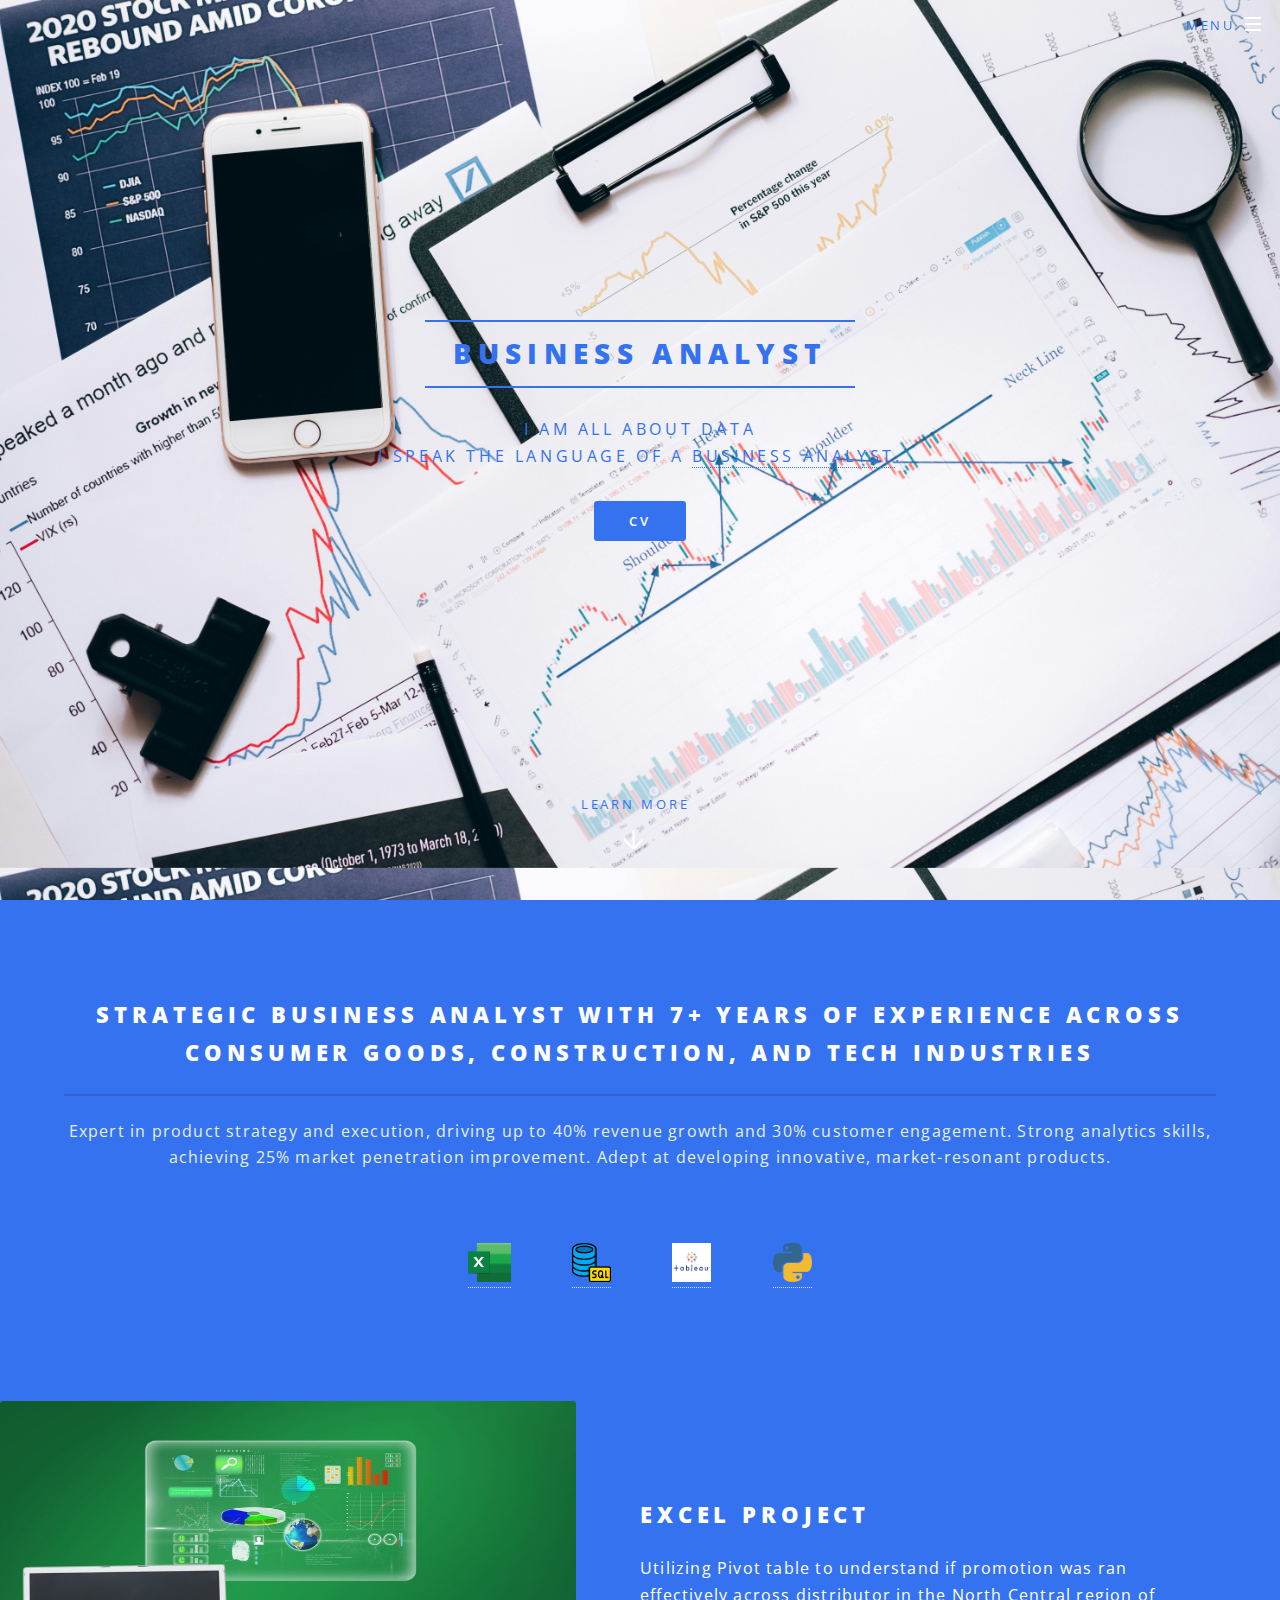
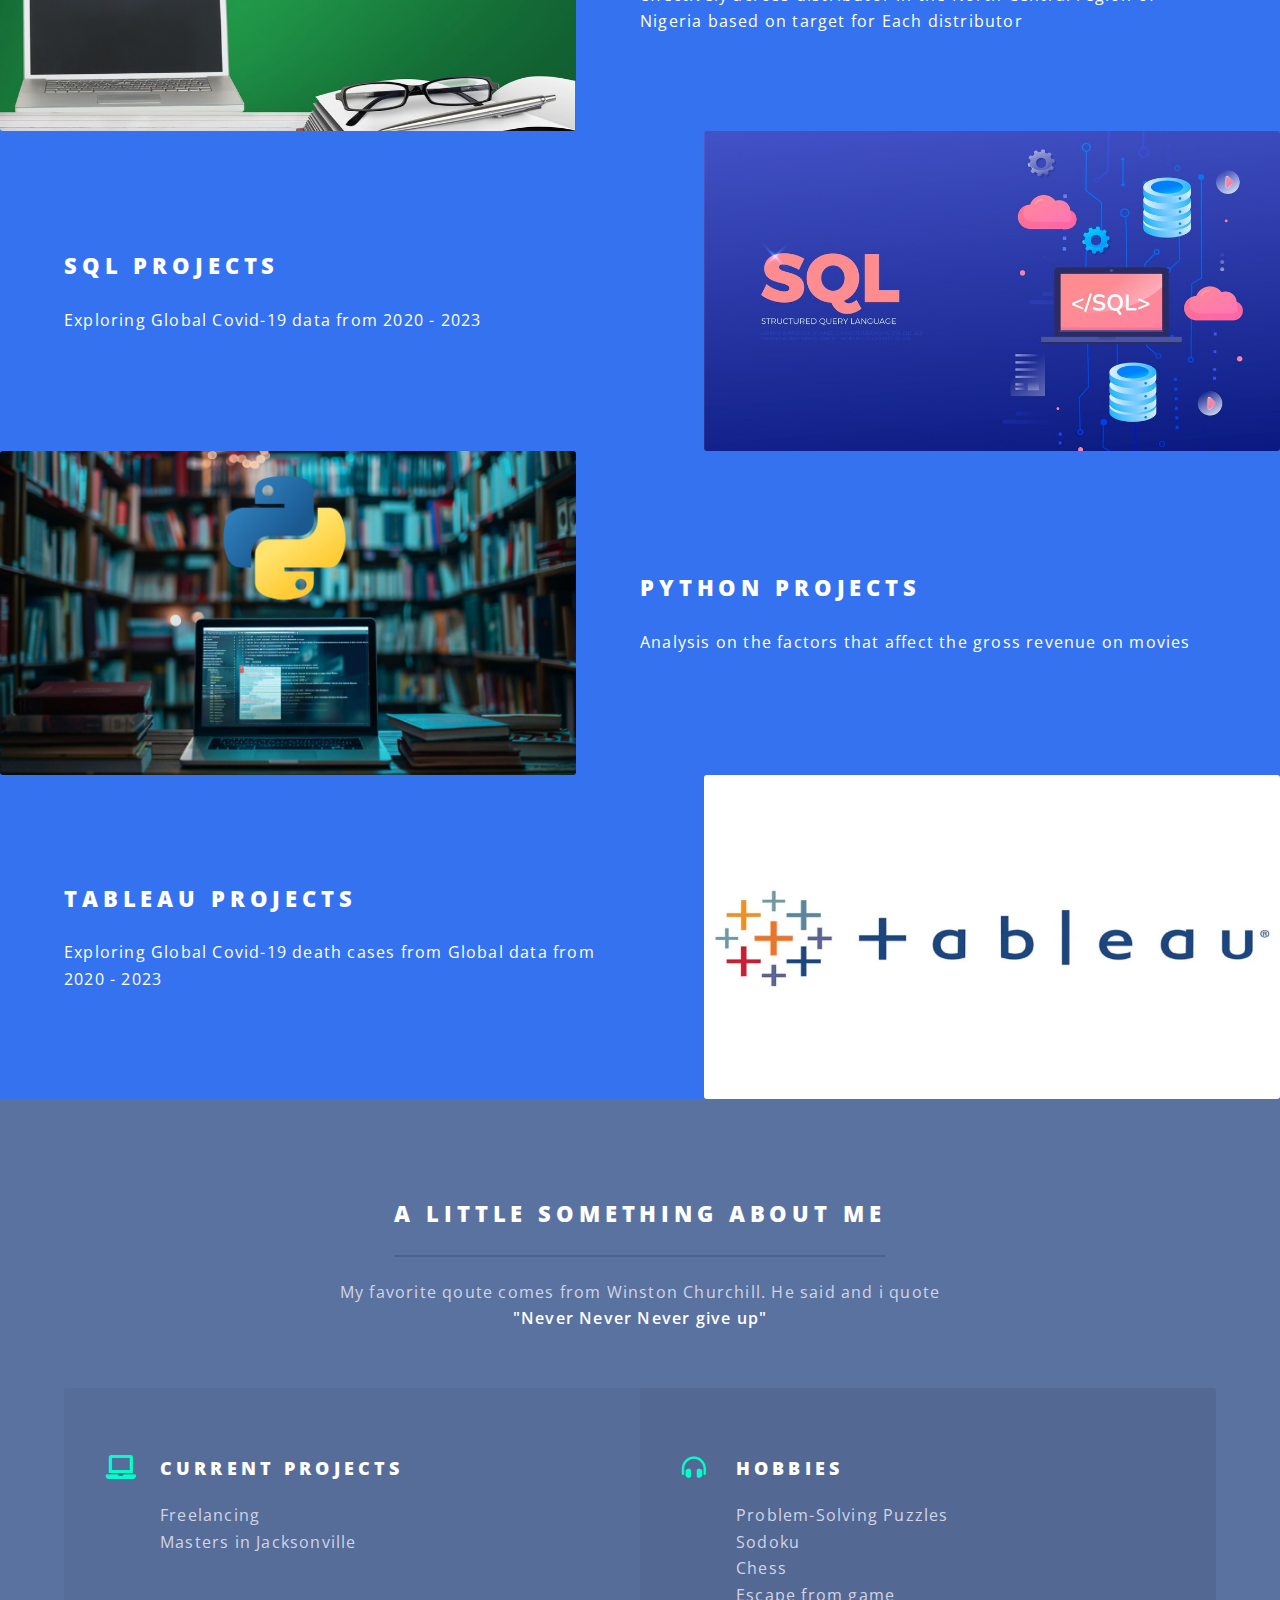
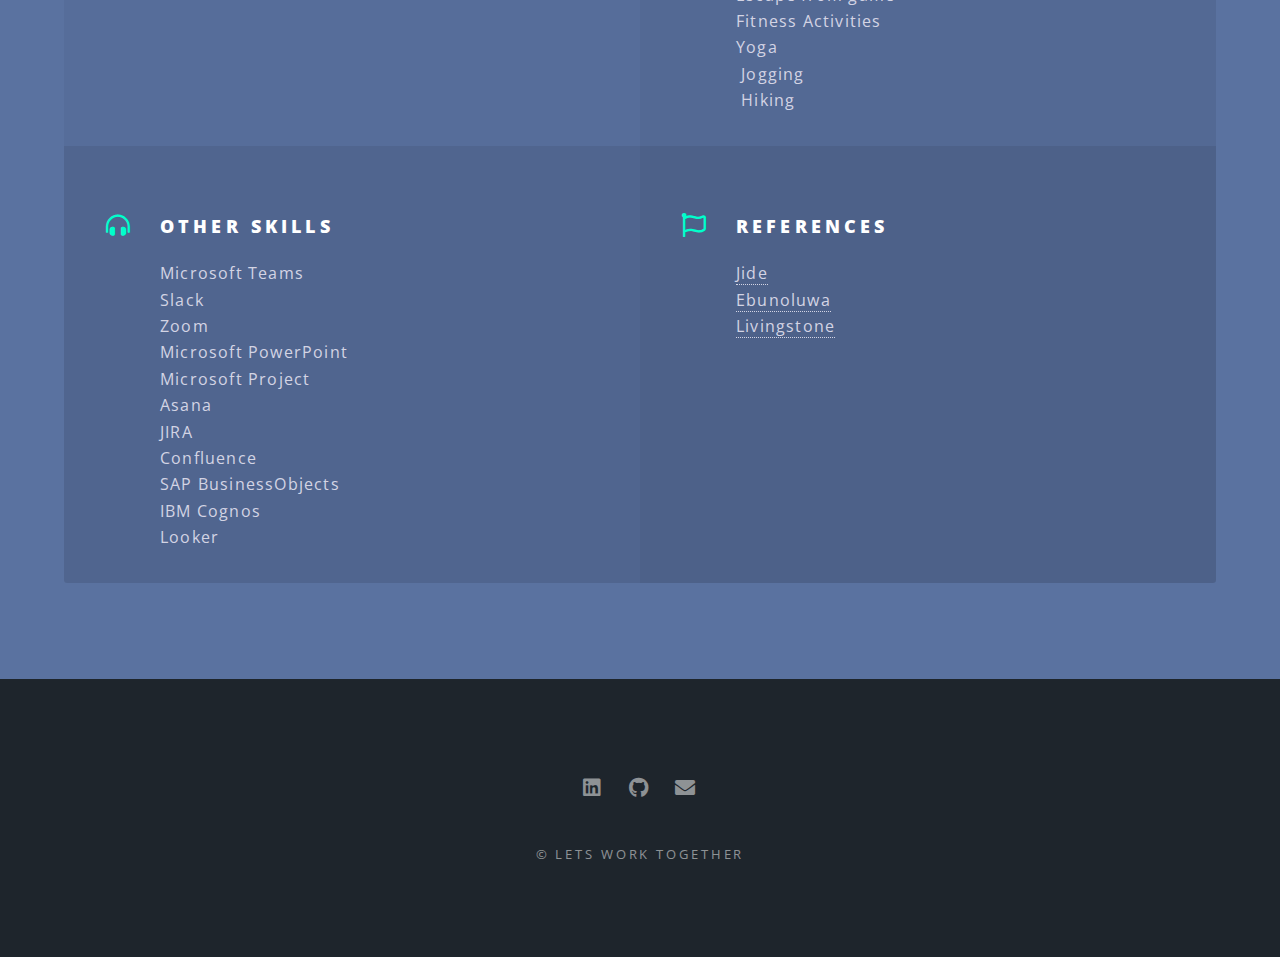
==== index.html @ 653b5d08 "Add files via upload" ====
<!DOCTYPE HTML>

<html>
	<head>
		<title>Bukola Ayodele</title>
		<meta charset="utf-8" />
		<meta name="viewport" content="width=device-width, initial-scale=1, user-scalable=no" />
		<link rel="stylesheet" href="assets/css/main.css" />
		<noscript><link rel="stylesheet" href="assets/css/noscript.css" /></noscript>
	</head>
	<body class="landing is-preload">

		<!-- Page Wrapper -->
			<div id="page-wrapper">
				
				<!-- Header -->
					<header id="header" class="alt">
						<h1><a href="index.html">  bukola.ayodele91@gmail.com  </a></h1>
						<nav id="nav">
							<ul>
								<li class="special">
									<a href="#menu" class="menuToggle"><span>Menu</span></a>
									<div id="menu">
										<ul>
											<li><a href="index.html">Home</a></li>
											<!-- <li><a href="generic.html">Portfolio</a></li> -->
											<!-- <li><a href="elements.html">Certifications</a></li> -->
											
										</ul>
									</div>
								</li>
							</ul>
						</nav>
					</header>

				<!-- Banner -->
					<section id="banner" style="background-image: url(images/pexels-leeloothefirst-5561923.jpg); 
				background-size: 1300px;" > 
						<div class="inner">
							<h2>BUSINESS ANALYST</h2>
							<p>I AM ALL ABOUT DATA <br>
							I SPEAK THE LANGUAGE OF A 
							<a href="https://www.linkedin.com/in/bukolaayodelepm/" alt = "my linkedln profile" >BUSINESS ANALYST</a>.</p>
							<ul class="actions special">
								<li><a href="https://github.com/Dami457/Dami457" class="button primary">CV</a></li>
							</ul>
						</div>
						<a href="#one" class="more scrolly">Learn More</a>
					</section>

				<!-- One -->
					<section id="one" class="wrapper style1 special">
						<div class="inner">
							<header class="major">
								<h2>STRATEGIC BUSINESS ANALYST WITH 7+ YEARS OF EXPERIENCE ACROSS CONSUMER GOODS, CONSTRUCTION, AND TECH INDUSTRIES<br>
								</h2>
								<p>Expert in product strategy and execution, driving up to 40% revenue growth and 30% customer engagement.
									 Strong analytics skills, achieving 25% market penetration improvement. Adept at developing innovative, 
									 market-resonant products.
								</p>
							</header>
							<ul class="icons major">
								<li><span class="label"> <a href="https://github.com/Dami457/myexcelportfolio"> <img src="images/excel.png" height="39"> </a> </span></li>
								<li><span class="label"> <a href="https://github.com/Dami457/mysqlportfolio"> <img src="images/SQL.png" height="39"> </a> </span></li>
								<li><span class="label"> <a> <img src="images/Tableau.png" height="39"> </a> </span></li>
								<li><span class="label"> <a href="https://github.com/Dami457/mypythonportfolio"> <img src="images/python.png" height="39"> </a> </span></li>
							</ul>
						</div>
					</section>

				<!-- Two -->
					<section id="two" class="wrapper alt style2">
						<section class="spotlight">
							<div class="image"> <a href="https://github.com/Dami457/myexcelportfolio" > <img src="images/Excel theme 1.jpg"
								 alt="excel_pic" height="330px"/> </a> </div><div class="content">
								<h2>EXCEL PROJECT<br />
								</h2>  
								<p>Utilizing Pivot table to understand if promotion was ran effectively 
									across distributor in the North Central region of Nigeria based on
									 target for Each distributor</p> 
							</div>
						</section>
						<section class="spotlight">
							<div class="image"> <a href="https://github.com/Dami457/mysqlportfolio"> 
								<img src="images/sql theme.jpg" alt="SQL_image" /></div> </a><div class="content">
								<h2>SQL PROJECTS
								</h2>
								<p>Exploring Global Covid-19 data from 2020 - 2023 </p>
							</div>
						</section>
						<section class="spotlight">
							<div class="image"> <a href="https://github.com/Dami457/mypythonportfolio">
								 <img src="images/python theme.jpg" alt="" /></div> </a><div class="content">
								<h2>PYTHON PROJECTS</h2>
								<p> Analysis on the factors that affect the gross revenue on movies </p>
								
							</div>
						</section>
						<section class="spotlight">
							<div class="image"><img src="images/Tableau Theme.webp" alt="" /></div><div class="content">
								<h2>TABLEAU PROJECTS</h2>
								<p>Exploring Global Covid-19 death cases from Global data from 2020 - 2023</p>
							</div>
						</section>
					</section>

				<!-- Three -->
					<section id="three" class="wrapper style3 special">
						<div class="inner">
							<header class="major">
								<h2>A LITTLE SOMETHING ABOUT ME</h2>
								<p>My favorite qoute comes from Winston Churchill. He said and i quote<br />
								<b>"Never Never Never give up"</b></p>
							</header>
							<ul class="features">
								
								<li class="icon solid fa-laptop">
									<h3>Current Projects</h3>
									Freelancing<br> Masters in Jacksonville
								
								</li>
								
								<li class="icon solid fa-headphones-alt">
									<h3>HOBBIES</h3>
									Problem-Solving Puzzles<br>Sodoku <br> Chess <br>Escape from game <br>Fitness Activities<br> Yoga <br> Jogging<br> Hiking
								</li>

								<li class="icon solid fa-headphones-alt">
									<h3>OTHER SKILLS</h3>
									Microsoft Teams<br> Slack<br> Zoom<br> Microsoft PowerPoint<br>Microsoft Project<br>
									Asana<br> JIRA<br> Confluence <br>SAP BusinessObjects<br> IBM Cognos<br> Looker

								</li>
								
								<li class="icon fa-flag">
									<h3>REFERENCES</h3>
									<a href="https://www.linkedin.com/in/bukola-jide-ekunseitan-a1ba04a8/">Jide </a><br>
									<a href="https://www.linkedin.com/in/ebunoluwa-ayodele-7439b01b0/"> Ebunoluwa</a><br>
									<a href="https://www.linkedin.com/in/darlington-livingstone/"> Livingstone</a> 
								</li>
							</ul>
						</div>
					</section>

				<!-- CTA -->
					
				<!-- Footer -->
					<footer id="footer">
						<ul class="icons">
							<li><a href="https://www.linkedin.com/in/bukolaayodelepm/" class="icon brands fa-linkedin"><span class="label">linkedln</span></a></li>
							<li><a href="https://github.com/dashboard" class="icon brands fa-github"><span class="label">github</span></a></li>
							<li><a href="mailto:bukola.ayodele91@gmail.com" class="icon solid fa-envelope"><span class="label">Email</span></a></li>
						</ul>
						<ul class="copyright">
							<li>&copy; Lets Work Together</li>
						</ul>
					</footer>

			</div>

		<!-- Scripts -->
			<script src="assets/js/jquery.min.js"></script>
			<script src="assets/js/jquery.scrollex.min.js"></script>
			<script src="assets/js/jquery.scrolly.min.js"></script>
			<script src="assets/js/browser.min.js"></script>
			<script src="assets/js/breakpoints.min.js"></script>
			<script src="assets/js/util.js"></script>
			<script src="assets/js/main.js"></script>

	</body>
</html>
---- assets/css/main.css ----
@import url(fontawesome-all.min.css);
@import url("https://fonts.googleapis.com/css?family=Open+Sans:400,400italic,600,600italic,800,800italic");

/*
	Spectral by HTML5 UP
	html5up.net | @ajlkn
	Free for personal and commercial use under the CCA 3.0 license (html5up.net/license)
*/

html, body, div, span, applet, object,
iframe, h1, h2, h3, h4, h5, h6, p, blockquote,
pre, a, abbr, acronym, address, big, cite,
code, del, dfn, em, img, ins, kbd, q, s, samp,
small, strike, strong, sub, sup, tt, var, b,
u, i, center, dl, dt, dd, ol, ul, li, fieldset,
form, label, legend, table, caption, tbody,
tfoot, thead, tr, th, td, article, aside,
canvas, details, embed, figure, figcaption,
footer, header, hgroup, menu, nav, output, ruby,
section, summary, time, mark, audio, video {
	margin: 0;
	padding: 0;
	border: 0;
	font-size: 100%;
	font: inherit;
	vertical-align: baseline;}

article, aside, details, figcaption, figure,
footer, header, hgroup, menu, nav, section {
	display: block;}

body {
	line-height: 1;
}

ol, ul {
	list-style: none;
}

blockquote, q {
	quotes: none;
}

	blockquote:before, blockquote:after, q:before, q:after {
		content: '';
		content: none;
	}

table {
	border-collapse: collapse;
	border-spacing: 0;
}

body {
	-webkit-text-size-adjust: none;
}

mark {
	background-color: transparent;
	color: inherit;
}

input::-moz-focus-inner {
	border: 0;
	padding: 0;
}

input, select, textarea {
	-moz-appearance: none;
	-webkit-appearance: none;
	-ms-appearance: none;
	appearance: none;
}

/* Basic */

	@-ms-viewport {
		width: device-width;
	}

	html {
		box-sizing: border-box;
	}

	*, *:before, *:after {
		box-sizing: inherit;
	}

	body {
		background: #2e3842;
	}

		body.is-preload *, body.is-preload *:before, body.is-preload *:after {
			-moz-animation: none !important;
			-webkit-animation: none !important;
			-ms-animation: none !important;
			animation: none !important;
			-moz-transition: none !important;
			-webkit-transition: none !important;
			-ms-transition: none !important;
			transition: none !important;
		}

	body, input, select, textarea {
		color: #fff;
		font-family: "Open Sans", Helvetica, sans-serif;
		font-size: 15pt;
		font-weight: 400;
		letter-spacing: 0.075em;
		line-height: 1.65em;
	}

		@media screen and (max-width: 1680px) {

			body, input, select, textarea {
				font-size: 13pt;
			}

		}

		@media screen and (max-width: 1280px) {

			body, input, select, textarea {
				font-size: 12pt;
			}

		}

		@media screen and (max-width: 736px) {

			body, input, select, textarea {
				font-size: 11pt;
				letter-spacing: 0.0375em;
			}

		}

	a {
		-moz-transition: color 0.2s ease, border-bottom-color 0.2s ease;
		-webkit-transition: color 0.2s ease, border-bottom-color 0.2s ease;
		-ms-transition: color 0.2s ease, border-bottom-color 0.2s ease;
		transition: color 0.2s ease, border-bottom-color 0.2s ease;
		border-bottom: dotted 1px;
		color: inherit;
		text-decoration: none;
	}

		a:hover {
			border-bottom-color: transparent;
		}

	strong, b {
		color: #fff;
		font-weight: 600;
	}

	em, i {
		font-style: italic;
	}

	p {
		margin: 0 0 2em 0;
	}

	h1, h2, h3, h4, h5, h6 {
		color: #fff;
		font-weight: 800;
		letter-spacing: 0.225em;
		line-height: 1em;
		margin: 0 0 1em 0;
		text-transform: uppercase;
	}

		h1 a, h2 a, h3 a, h4 a, h5 a, h6 a {
			color: inherit;
			text-decoration: none;
		}

	h2 {
		font-size: 1.35em;
		line-height: 1.75em;
	}

		@media screen and (max-width: 736px) {

			h2 {
				font-size: 1.1em;
				line-height: 1.65em;
			}

		}

	h3 {
		font-size: 1.15em;
		line-height: 1.75em;
	}

		@media screen and (max-width: 736px) {

			h3 {
				font-size: 1em;
				line-height: 1.65em;
			}

		}

	h4 {
		font-size: 1em;
		line-height: 1.5em;
	}

	h5 {
		font-size: 0.8em;
		line-height: 1.5em;
	}

	h6 {
		font-size: 0.7em;
		line-height: 1.5em;
	}

	sub {
		font-size: 0.8em;
		position: relative;
		top: 0.5em;
	}

	sup {
		font-size: 0.8em;
		position: relative;
		top: -0.5em;
	}

	hr {
		border: 0;
		border-bottom: solid 2px #fff;
		margin: 3em 0;
	}

		hr.major {
			margin: 4.5em 0;
		}

	blockquote {
		border-left: solid 4px #fff;
		font-style: italic;
		margin: 0 0 2em 0;
		padding: 0.5em 0 0.5em 2em;
	}

	code {
		background: rgba(144, 144, 144, 0.25);
		border-radius: 3px;
		font-family: "Courier New", monospace;
		font-size: 0.9em;
		letter-spacing: 0;
		margin: 0 0.25em;
		padding: 0.25em 0.65em;
	}

	pre {
		-webkit-overflow-scrolling: touch;
		font-family: "Courier New", monospace;
		font-size: 0.9em;
		margin: 0 0 2em 0;
	}

		pre code {
			display: block;
			line-height: 1.75em;
			padding: 1em 1.5em;
			overflow-x: auto;
		}

	.align-left {
		text-align: left;
	}

	.align-center {
		text-align: center;
	}

	.align-right {
		text-align: right;
	}

/* Row */

	.row {
		display: flex;
		flex-wrap: wrap;
		box-sizing: border-box;
		align-items: stretch;
	}

		.row > * {
			box-sizing: border-box;
		}

		.row.gtr-uniform > * > :last-child {
			margin-bottom: 0;
		}

		.row.aln-left {
			justify-content: flex-start;
		}

		.row.aln-center {
			justify-content: center;
		}

		.row.aln-right {
			justify-content: flex-end;
		}

		.row.aln-top {
			align-items: flex-start;
		}

		.row.aln-middle {
			align-items: center;
		}

		.row.aln-bottom {
			align-items: flex-end;
		}

		.row > .imp {
			order: -1;
		}

		.row > .col-1 {
			width: 8.33333%;
		}

		.row > .off-1 {
			margin-left: 8.33333%;
		}

		.row > .col-2 {
			width: 16.66667%;
		}

		.row > .off-2 {
			margin-left: 16.66667%;
		}

		.row > .col-3 {
			width: 25%;
		}

		.row > .off-3 {
			margin-left: 25%;
		}

		.row > .col-4 {
			width: 33.33333%;
		}

		.row > .off-4 {
			margin-left: 33.33333%;
		}

		.row > .col-5 {
			width: 41.66667%;
		}

		.row > .off-5 {
			margin-left: 41.66667%;
		}

		.row > .col-6 {
			width: 50%;
		}

		.row > .off-6 {
			margin-left: 50%;
		}

		.row > .col-7 {
			width: 58.33333%;
		}

		.row > .off-7 {
			margin-left: 58.33333%;
		}

		.row > .col-8 {
			width: 66.66667%;
		}

		.row > .off-8 {
			margin-left: 66.66667%;
		}

		.row > .col-9 {
			width: 75%;
		}

		.row > .off-9 {
			margin-left: 75%;
		}

		.row > .col-10 {
			width: 83.33333%;
		}

		.row > .off-10 {
			margin-left: 83.33333%;
		}

		.row > .col-11 {
			width: 91.66667%;
		}

		.row > .off-11 {
			margin-left: 91.66667%;
		}

		.row > .col-12 {
			width: 100%;
		}

		.row > .off-12 {
			margin-left: 100%;
		}

		.row.gtr-0 {
			margin-top: 0;
			margin-left: 0em;
		}

			.row.gtr-0 > * {
				padding: 0 0 0 0em;
			}

			.row.gtr-0.gtr-uniform {
				margin-top: 0em;
			}

				.row.gtr-0.gtr-uniform > * {
					padding-top: 0em;
				}

		.row.gtr-25 {
			margin-top: 0;
			margin-left: -0.375em;
		}

			.row.gtr-25 > * {
				padding: 0 0 0 0.375em;
			}

			.row.gtr-25.gtr-uniform {
				margin-top: -0.375em;
			}

				.row.gtr-25.gtr-uniform > * {
					padding-top: 0.375em;
				}

		.row.gtr-50 {
			margin-top: 0;
			margin-left: -0.75em;
		}

			.row.gtr-50 > * {
				padding: 0 0 0 0.75em;
			}

			.row.gtr-50.gtr-uniform {
				margin-top: -0.75em;
			}

				.row.gtr-50.gtr-uniform > * {
					padding-top: 0.75em;
				}

		.row {
			margin-top: 0;
			margin-left: -1.5em;
		}

			.row > * {
				padding: 0 0 0 1.5em;
			}

			.row.gtr-uniform {
				margin-top: -1.5em;
			}

				.row.gtr-uniform > * {
					padding-top: 1.5em;
				}

		.row.gtr-150 {
			margin-top: 0;
			margin-left: -2.25em;
		}

			.row.gtr-150 > * {
				padding: 0 0 0 2.25em;
			}

			.row.gtr-150.gtr-uniform {
				margin-top: -2.25em;
			}

				.row.gtr-150.gtr-uniform > * {
					padding-top: 2.25em;
				}

		.row.gtr-200 {
			margin-top: 0;
			margin-left: -3em;
		}

			.row.gtr-200 > * {
				padding: 0 0 0 3em;
			}

			.row.gtr-200.gtr-uniform {
				margin-top: -3em;
			}

				.row.gtr-200.gtr-uniform > * {
					padding-top: 3em;
				}

		@media screen and (max-width: 1680px) {

			.row {
				display: flex;
				flex-wrap: wrap;
				box-sizing: border-box;
				align-items: stretch;
			}

				.row > * {
					box-sizing: border-box;
				}

				.row.gtr-uniform > * > :last-child {
					margin-bottom: 0;
				}

				.row.aln-left {
					justify-content: flex-start;
				}

				.row.aln-center {
					justify-content: center;
				}

				.row.aln-right {
					justify-content: flex-end;
				}

				.row.aln-top {
					align-items: flex-start;
				}

				.row.aln-middle {
					align-items: center;
				}

				.row.aln-bottom {
					align-items: flex-end;
				}

				.row > .imp-xlarge {
					order: -1;
				}

				.row > .col-1-xlarge {
					width: 8.33333%;
				}

				.row > .off-1-xlarge {
					margin-left: 8.33333%;
				}

				.row > .col-2-xlarge {
					width: 16.66667%;
				}

				.row > .off-2-xlarge {
					margin-left: 16.66667%;
				}

				.row > .col-3-xlarge {
					width: 25%;
				}

				.row > .off-3-xlarge {
					margin-left: 25%;
				}

				.row > .col-4-xlarge {
					width: 33.33333%;
				}

				.row > .off-4-xlarge {
					margin-left: 33.33333%;
				}

				.row > .col-5-xlarge {
					width: 41.66667%;
				}

				.row > .off-5-xlarge {
					margin-left: 41.66667%;
				}

				.row > .col-6-xlarge {
					width: 50%;
				}

				.row > .off-6-xlarge {
					margin-left: 50%;
				}

				.row > .col-7-xlarge {
					width: 58.33333%;
				}

				.row > .off-7-xlarge {
					margin-left: 58.33333%;
				}

				.row > .col-8-xlarge {
					width: 66.66667%;
				}

				.row > .off-8-xlarge {
					margin-left: 66.66667%;
				}

				.row > .col-9-xlarge {
					width: 75%;
				}

				.row > .off-9-xlarge {
					margin-left: 75%;
				}

				.row > .col-10-xlarge {
					width: 83.33333%;
				}

				.row > .off-10-xlarge {
					margin-left: 83.33333%;
				}

				.row > .col-11-xlarge {
					width: 91.66667%;
				}

				.row > .off-11-xlarge {
					margin-left: 91.66667%;
				}

				.row > .col-12-xlarge {
					width: 100%;
				}

				.row > .off-12-xlarge {
					margin-left: 100%;
				}

				.row.gtr-0 {
					margin-top: 0;
					margin-left: 0em;
				}

					.row.gtr-0 > * {
						padding: 0 0 0 0em;
					}

					.row.gtr-0.gtr-uniform {
						margin-top: 0em;
					}

						.row.gtr-0.gtr-uniform > * {
							padding-top: 0em;
						}

				.row.gtr-25 {
					margin-top: 0;
					margin-left: -0.375em;
				}

					.row.gtr-25 > * {
						padding: 0 0 0 0.375em;
					}

					.row.gtr-25.gtr-uniform {
						margin-top: -0.375em;
					}

						.row.gtr-25.gtr-uniform > * {
							padding-top: 0.375em;
						}

				.row.gtr-50 {
					margin-top: 0;
					margin-left: -0.75em;
				}

					.row.gtr-50 > * {
						padding: 0 0 0 0.75em;
					}

					.row.gtr-50.gtr-uniform {
						margin-top: -0.75em;
					}

						.row.gtr-50.gtr-uniform > * {
							padding-top: 0.75em;
						}

				.row {
					margin-top: 0;
					margin-left: -1.5em;
				}

					.row > * {
						padding: 0 0 0 1.5em;
					}

					.row.gtr-uniform {
						margin-top: -1.5em;
					}

						.row.gtr-uniform > * {
							padding-top: 1.5em;
						}

				.row.gtr-150 {
					margin-top: 0;
					margin-left: -2.25em;
				}

					.row.gtr-150 > * {
						padding: 0 0 0 2.25em;
					}

					.row.gtr-150.gtr-uniform {
						margin-top: -2.25em;
					}

						.row.gtr-150.gtr-uniform > * {
							padding-top: 2.25em;
						}

				.row.gtr-200 {
					margin-top: 0;
					margin-left: -3em;
				}

					.row.gtr-200 > * {
						padding: 0 0 0 3em;
					}

					.row.gtr-200.gtr-uniform {
						margin-top: -3em;
					}

						.row.gtr-200.gtr-uniform > * {
							padding-top: 3em;
						}

		}

		@media screen and (max-width: 1280px) {

			.row {
				display: flex;
				flex-wrap: wrap;
				box-sizing: border-box;
				align-items: stretch;
			}

				.row > * {
					box-sizing: border-box;
				}

				.row.gtr-uniform > * > :last-child {
					margin-bottom: 0;
				}

				.row.aln-left {
					justify-content: flex-start;
				}

				.row.aln-center {
					justify-content: center;
				}

				.row.aln-right {
					justify-content: flex-end;
				}

				.row.aln-top {
					align-items: flex-start;
				}

				.row.aln-middle {
					align-items: center;
				}

				.row.aln-bottom {
					align-items: flex-end;
				}

				.row > .imp-large {
					order: -1;
				}

				.row > .col-1-large {
					width: 8.33333%;
				}

				.row > .off-1-large {
					margin-left: 8.33333%;
				}

				.row > .col-2-large {
					width: 16.66667%;
				}

				.row > .off-2-large {
					margin-left: 16.66667%;
				}

				.row > .col-3-large {
					width: 25%;
				}

				.row > .off-3-large {
					margin-left: 25%;
				}

				.row > .col-4-large {
					width: 33.33333%;
				}

				.row > .off-4-large {
					margin-left: 33.33333%;
				}

				.row > .col-5-large {
					width: 41.66667%;
				}

				.row > .off-5-large {
					margin-left: 41.66667%;
				}

				.row > .col-6-large {
					width: 50%;
				}

				.row > .off-6-large {
					margin-left: 50%;
				}

				.row > .col-7-large {
					width: 58.33333%;
				}

				.row > .off-7-large {
					margin-left: 58.33333%;
				}

				.row > .col-8-large {
					width: 66.66667%;
				}

				.row > .off-8-large {
					margin-left: 66.66667%;
				}

				.row > .col-9-large {
					width: 75%;
				}

				.row > .off-9-large {
					margin-left: 75%;
				}

				.row > .col-10-large {
					width: 83.33333%;
				}

				.row > .off-10-large {
					margin-left: 83.33333%;
				}

				.row > .col-11-large {
					width: 91.66667%;
				}

				.row > .off-11-large {
					margin-left: 91.66667%;
				}

				.row > .col-12-large {
					width: 100%;
				}

				.row > .off-12-large {
					margin-left: 100%;
				}

				.row.gtr-0 {
					margin-top: 0;
					margin-left: 0em;
				}

					.row.gtr-0 > * {
						padding: 0 0 0 0em;
					}

					.row.gtr-0.gtr-uniform {
						margin-top: 0em;
					}

						.row.gtr-0.gtr-uniform > * {
							padding-top: 0em;
						}

				.row.gtr-25 {
					margin-top: 0;
					margin-left: -0.375em;
				}

					.row.gtr-25 > * {
						padding: 0 0 0 0.375em;
					}

					.row.gtr-25.gtr-uniform {
						margin-top: -0.375em;
					}

						.row.gtr-25.gtr-uniform > * {
							padding-top: 0.375em;
						}

				.row.gtr-50 {
					margin-top: 0;
					margin-left: -0.75em;
				}

					.row.gtr-50 > * {
						padding: 0 0 0 0.75em;
					}

					.row.gtr-50.gtr-uniform {
						margin-top: -0.75em;
					}

						.row.gtr-50.gtr-uniform > * {
							padding-top: 0.75em;
						}

				.row {
					margin-top: 0;
					margin-left: -1.5em;
				}

					.row > * {
						padding: 0 0 0 1.5em;
					}

					.row.gtr-uniform {
						margin-top: -1.5em;
					}

						.row.gtr-uniform > * {
							padding-top: 1.5em;
						}

				.row.gtr-150 {
					margin-top: 0;
					margin-left: -2.25em;
				}

					.row.gtr-150 > * {
						padding: 0 0 0 2.25em;
					}

					.row.gtr-150.gtr-uniform {
						margin-top: -2.25em;
					}

						.row.gtr-150.gtr-uniform > * {
							padding-top: 2.25em;
						}

				.row.gtr-200 {
					margin-top: 0;
					margin-left: -3em;
				}

					.row.gtr-200 > * {
						padding: 0 0 0 3em;
					}

					.row.gtr-200.gtr-uniform {
						margin-top: -3em;
					}

						.row.gtr-200.gtr-uniform > * {
							padding-top: 3em;
						}

		}

		@media screen and (max-width: 980px) {

			.row {
				display: flex;
				flex-wrap: wrap;
				box-sizing: border-box;
				align-items: stretch;
			}

				.row > * {
					box-sizing: border-box;
				}

				.row.gtr-uniform > * > :last-child {
					margin-bottom: 0;
				}

				.row.aln-left {
					justify-content: flex-start;
				}

				.row.aln-center {
					justify-content: center;
				}

				.row.aln-right {
					justify-content: flex-end;
				}

				.row.aln-top {
					align-items: flex-start;
				}

				.row.aln-middle {
					align-items: center;
				}

				.row.aln-bottom {
					align-items: flex-end;
				}

				.row > .imp-medium {
					order: -1;
				}

				.row > .col-1-medium {
					width: 8.33333%;
				}

				.row > .off-1-medium {
					margin-left: 8.33333%;
				}

				.row > .col-2-medium {
					width: 16.66667%;
				}

				.row > .off-2-medium {
					margin-left: 16.66667%;
				}

				.row > .col-3-medium {
					width: 25%;
				}

				.row > .off-3-medium {
					margin-left: 25%;
				}

				.row > .col-4-medium {
					width: 33.33333%;
				}

				.row > .off-4-medium {
					margin-left: 33.33333%;
				}

				.row > .col-5-medium {
					width: 41.66667%;
				}

				.row > .off-5-medium {
					margin-left: 41.66667%;
				}

				.row > .col-6-medium {
					width: 50%;
				}

				.row > .off-6-medium {
					margin-left: 50%;
				}

				.row > .col-7-medium {
					width: 58.33333%;
				}

				.row > .off-7-medium {
					margin-left: 58.33333%;
				}

				.row > .col-8-medium {
					width: 66.66667%;
				}

				.row > .off-8-medium {
					margin-left: 66.66667%;
				}

				.row > .col-9-medium {
					width: 75%;
				}

				.row > .off-9-medium {
					margin-left: 75%;
				}

				.row > .col-10-medium {
					width: 83.33333%;
				}

				.row > .off-10-medium {
					margin-left: 83.33333%;
				}

				.row > .col-11-medium {
					width: 91.66667%;
				}

				.row > .off-11-medium {
					margin-left: 91.66667%;
				}

				.row > .col-12-medium {
					width: 100%;
				}

				.row > .off-12-medium {
					margin-left: 100%;
				}

				.row.gtr-0 {
					margin-top: 0;
					margin-left: 0em;
				}

					.row.gtr-0 > * {
						padding: 0 0 0 0em;
					}

					.row.gtr-0.gtr-uniform {
						margin-top: 0em;
					}

						.row.gtr-0.gtr-uniform > * {
							padding-top: 0em;
						}

				.row.gtr-25 {
					margin-top: 0;
					margin-left: -0.375em;
				}

					.row.gtr-25 > * {
						padding: 0 0 0 0.375em;
					}

					.row.gtr-25.gtr-uniform {
						margin-top: -0.375em;
					}

						.row.gtr-25.gtr-uniform > * {
							padding-top: 0.375em;
						}

				.row.gtr-50 {
					margin-top: 0;
					margin-left: -0.75em;
				}

					.row.gtr-50 > * {
						padding: 0 0 0 0.75em;
					}

					.row.gtr-50.gtr-uniform {
						margin-top: -0.75em;
					}

						.row.gtr-50.gtr-uniform > * {
							padding-top: 0.75em;
						}

				.row {
					margin-top: 0;
					margin-left: -1.5em;
				}

					.row > * {
						padding: 0 0 0 1.5em;
					}

					.row.gtr-uniform {
						margin-top: -1.5em;
					}

						.row.gtr-uniform > * {
							padding-top: 1.5em;
						}

				.row.gtr-150 {
					margin-top: 0;
					margin-left: -2.25em;
				}

					.row.gtr-150 > * {
						padding: 0 0 0 2.25em;
					}

					.row.gtr-150.gtr-uniform {
						margin-top: -2.25em;
					}

						.row.gtr-150.gtr-uniform > * {
							padding-top: 2.25em;
						}

				.row.gtr-200 {
					margin-top: 0;
					margin-left: -3em;
				}

					.row.gtr-200 > * {
						padding: 0 0 0 3em;
					}

					.row.gtr-200.gtr-uniform {
						margin-top: -3em;
					}

						.row.gtr-200.gtr-uniform > * {
							padding-top: 3em;
						}

		}

		@media screen and (max-width: 736px) {

			.row {
				display: flex;
				flex-wrap: wrap;
				box-sizing: border-box;
				align-items: stretch;
			}

				.row > * {
					box-sizing: border-box;
				}

				.row.gtr-uniform > * > :last-child {
					margin-bottom: 0;
				}

				.row.aln-left {
					justify-content: flex-start;
				}

				.row.aln-center {
					justify-content: center;
				}

				.row.aln-right {
					justify-content: flex-end;
				}

				.row.aln-top {
					align-items: flex-start;
				}

				.row.aln-middle {
					align-items: center;
				}

				.row.aln-bottom {
					align-items: flex-end;
				}

				.row > .imp-small {
					order: -1;
				}

				.row > .col-1-small {
					width: 8.33333%;
				}

				.row > .off-1-small {
					margin-left: 8.33333%;
				}

				.row > .col-2-small {
					width: 16.66667%;
				}

				.row > .off-2-small {
					margin-left: 16.66667%;
				}

				.row > .col-3-small {
					width: 25%;
				}

				.row > .off-3-small {
					margin-left: 25%;
				}

				.row > .col-4-small {
					width: 33.33333%;
				}

				.row > .off-4-small {
					margin-left: 33.33333%;
				}

				.row > .col-5-small {
					width: 41.66667%;
				}

				.row > .off-5-small {
					margin-left: 41.66667%;
				}

				.row > .col-6-small {
					width: 50%;
				}

				.row > .off-6-small {
					margin-left: 50%;
				}

				.row > .col-7-small {
					width: 58.33333%;
				}

				.row > .off-7-small {
					margin-left: 58.33333%;
				}

				.row > .col-8-small {
					width: 66.66667%;
				}

				.row > .off-8-small {
					margin-left: 66.66667%;
				}

				.row > .col-9-small {
					width: 75%;
				}

				.row > .off-9-small {
					margin-left: 75%;
				}

				.row > .col-10-small {
					width: 83.33333%;
				}

				.row > .off-10-small {
					margin-left: 83.33333%;
				}

				.row > .col-11-small {
					width: 91.66667%;
				}

				.row > .off-11-small {
					margin-left: 91.66667%;
				}

				.row > .col-12-small {
					width: 100%;
				}

				.row > .off-12-small {
					margin-left: 100%;
				}

				.row.gtr-0 {
					margin-top: 0;
					margin-left: 0em;
				}

					.row.gtr-0 > * {
						padding: 0 0 0 0em;
					}

					.row.gtr-0.gtr-uniform {
						margin-top: 0em;
					}

						.row.gtr-0.gtr-uniform > * {
							padding-top: 0em;
						}

				.row.gtr-25 {
					margin-top: 0;
					margin-left: -0.375em;
				}

					.row.gtr-25 > * {
						padding: 0 0 0 0.375em;
					}

					.row.gtr-25.gtr-uniform {
						margin-top: -0.375em;
					}

						.row.gtr-25.gtr-uniform > * {
							padding-top: 0.375em;
						}

				.row.gtr-50 {
					margin-top: 0;
					margin-left: -0.75em;
				}

					.row.gtr-50 > * {
						padding: 0 0 0 0.75em;
					}

					.row.gtr-50.gtr-uniform {
						margin-top: -0.75em;
					}

						.row.gtr-50.gtr-uniform > * {
							padding-top: 0.75em;
						}

				.row {
					margin-top: 0;
					margin-left: -1.5em;
				}

					.row > * {
						padding: 0 0 0 1.5em;
					}

					.row.gtr-uniform {
						margin-top: -1.5em;
					}

						.row.gtr-uniform > * {
							padding-top: 1.5em;
						}

				.row.gtr-150 {
					margin-top: 0;
					margin-left: -2.25em;
				}

					.row.gtr-150 > * {
						padding: 0 0 0 2.25em;
					}

					.row.gtr-150.gtr-uniform {
						margin-top: -2.25em;
					}

						.row.gtr-150.gtr-uniform > * {
							padding-top: 2.25em;
						}

				.row.gtr-200 {
					margin-top: 0;
					margin-left: -3em;
				}

					.row.gtr-200 > * {
						padding: 0 0 0 3em;
					}

					.row.gtr-200.gtr-uniform {
						margin-top: -3em;
					}

						.row.gtr-200.gtr-uniform > * {
							padding-top: 3em;
						}

		}

		@media screen and (max-width: 480px) {

			.row {
				display: flex;
				flex-wrap: wrap;
				box-sizing: border-box;
				align-items: stretch;
			}

				.row > * {
					box-sizing: border-box;
				}

				.row.gtr-uniform > * > :last-child {
					margin-bottom: 0;
				}

				.row.aln-left {
					justify-content: flex-start;
				}

				.row.aln-center {
					justify-content: center;
				}

				.row.aln-right {
					justify-content: flex-end;
				}

				.row.aln-top {
					align-items: flex-start;
				}

				.row.aln-middle {
					align-items: center;
				}

				.row.aln-bottom {
					align-items: flex-end;
				}

				.row > .imp-xsmall {
					order: -1;
				}

				.row > .col-1-xsmall {
					width: 8.33333%;
				}

				.row > .off-1-xsmall {
					margin-left: 8.33333%;
				}

				.row > .col-2-xsmall {
					width: 16.66667%;
				}

				.row > .off-2-xsmall {
					margin-left: 16.66667%;
				}

				.row > .col-3-xsmall {
					width: 25%;
				}

				.row > .off-3-xsmall {
					margin-left: 25%;
				}

				.row > .col-4-xsmall {
					width: 33.33333%;
				}

				.row > .off-4-xsmall {
					margin-left: 33.33333%;
				}

				.row > .col-5-xsmall {
					width: 41.66667%;
				}

				.row > .off-5-xsmall {
					margin-left: 41.66667%;
				}

				.row > .col-6-xsmall {
					width: 50%;
				}

				.row > .off-6-xsmall {
					margin-left: 50%;
				}

				.row > .col-7-xsmall {
					width: 58.33333%;
				}

				.row > .off-7-xsmall {
					margin-left: 58.33333%;
				}

				.row > .col-8-xsmall {
					width: 66.66667%;
				}

				.row > .off-8-xsmall {
					margin-left: 66.66667%;
				}

				.row > .col-9-xsmall {
					width: 75%;
				}

				.row > .off-9-xsmall {
					margin-left: 75%;
				}

				.row > .col-10-xsmall {
					width: 83.33333%;
				}

				.row > .off-10-xsmall {
					margin-left: 83.33333%;
				}

				.row > .col-11-xsmall {
					width: 91.66667%;
				}

				.row > .off-11-xsmall {
					margin-left: 91.66667%;
				}

				.row > .col-12-xsmall {
					width: 100%;
				}

				.row > .off-12-xsmall {
					margin-left: 100%;
				}

				.row.gtr-0 {
					margin-top: 0;
					margin-left: 0em;
				}

					.row.gtr-0 > * {
						padding: 0 0 0 0em;
					}

					.row.gtr-0.gtr-uniform {
						margin-top: 0em;
					}

						.row.gtr-0.gtr-uniform > * {
							padding-top: 0em;
						}

				.row.gtr-25 {
					margin-top: 0;
					margin-left: -0.375em;
				}

					.row.gtr-25 > * {
						padding: 0 0 0 0.375em;
					}

					.row.gtr-25.gtr-uniform {
						margin-top: -0.375em;
					}

						.row.gtr-25.gtr-uniform > * {
							padding-top: 0.375em;
						}

				.row.gtr-50 {
					margin-top: 0;
					margin-left: -0.75em;
				}

					.row.gtr-50 > * {
						padding: 0 0 0 0.75em;
					}

					.row.gtr-50.gtr-uniform {
						margin-top: -0.75em;
					}

						.row.gtr-50.gtr-uniform > * {
							padding-top: 0.75em;
						}

				.row {
					margin-top: 0;
					margin-left: -1.5em;
				}

					.row > * {
						padding: 0 0 0 1.5em;
					}

					.row.gtr-uniform {
						margin-top: -1.5em;
					}

						.row.gtr-uniform > * {
							padding-top: 1.5em;
						}

				.row.gtr-150 {
					margin-top: 0;
					margin-left: -2.25em;
				}

					.row.gtr-150 > * {
						padding: 0 0 0 2.25em;
					}

					.row.gtr-150.gtr-uniform {
						margin-top: -2.25em;
					}

						.row.gtr-150.gtr-uniform > * {
							padding-top: 2.25em;
						}

				.row.gtr-200 {
					margin-top: 0;
					margin-left: -3em;
				}

					.row.gtr-200 > * {
						padding: 0 0 0 3em;
					}

					.row.gtr-200.gtr-uniform {
						margin-top: -3em;
					}

						.row.gtr-200.gtr-uniform > * {
							padding-top: 3em;
						}

		}

/* Section/Article */

	section.special, article.special {
		text-align: center;
	}

	header p {
		color: rgba(255, 255, 255, 0.5);
		position: relative;
		top: -0.25em;
	}

	header h3 + p {
		font-size: 1.1em;
	}

	header h4 + p,
	header h5 + p,
	header h6 + p {
		font-size: 0.9em;
	}

	header.major {
		margin: 0 0 3.5em 0;
	}

		header.major h2, header.major h3, header.major h4, header.major h5, header.major h6 {
			border-bottom: solid 2px #fff;
			display: inline-block;
			padding-bottom: 1em;
			position: relative;
		}

			header.major h2:after, header.major h3:after, header.major h4:after, header.major h5:after, header.major h6:after {
				content: '';
				display: block;
				height: 1px;
			}

		header.major p {
			color: #fff;
			top: 0;
		}

		@media screen and (max-width: 736px) {

			header.major {
				margin: 0 0 2em 0;
			}

		}

	@media screen and (max-width: 980px) {

		header br {
			display: none;
		}

	}

/* Form */

	form {
		margin: 0 0 2em 0;
	}

	label {
		color: #fff;
		display: block;
		font-size: 0.9em;
		font-weight: 600;
		margin: 0 0 1em 0;
	}

	input[type="text"],
	input[type="password"],
	input[type="email"],
	select,
	textarea {
		-moz-appearance: none;
		-webkit-appearance: none;
		-ms-appearance: none;
		appearance: none;
		background-color: rgba(144, 144, 144, 0.25);
		border-radius: 3px;
		border: none;
		color: inherit;
		display: block;
		outline: 0;
		padding: 0 1em;
		text-decoration: none;
		width: 100%;
	}

		input[type="text"]:invalid,
		input[type="password"]:invalid,
		input[type="email"]:invalid,
		select:invalid,
		textarea:invalid {
			box-shadow: none;
		}

		input[type="text"]:focus,
		input[type="password"]:focus,
		input[type="email"]:focus,
		select:focus,
		textarea:focus {
			box-shadow: 0 0 0 2px #21b2a6;
		}

	select {
		background-size: 1.25em;
		background-repeat: no-repeat;
		background-position: calc(100% - 1em) center;
		height: 2.75em;
		padding-right: 2.75em;
		text-overflow: ellipsis;
	}

		select:focus::-ms-value {
			background-color: transparent;
		}

		select::-ms-expand {
			display: none;
		}

	input[type="text"],
	input[type="password"],
	input[type="email"],
	select {
		height: 2.75em;
	}

	textarea {
		padding: 0.75em 1em;
	}

	input[type="checkbox"],
	input[type="radio"] {
		-moz-appearance: none;
		-webkit-appearance: none;
		-ms-appearance: none;
		appearance: none;
		display: block;
		float: left;
		margin-right: -2em;
		opacity: 0;
		width: 1em;
		z-index: -1;
	}

		input[type="checkbox"] + label,
		input[type="radio"] + label {
			text-decoration: none;
			color: #fff;
			cursor: pointer;
			display: inline-block;
			font-size: 1em;
			font-weight: 400;
			padding-left: 2.4em;
			padding-right: 0.75em;
			position: relative;
		}

			input[type="checkbox"] + label:before,
			input[type="radio"] + label:before {
				-moz-osx-font-smoothing: grayscale;
				-webkit-font-smoothing: antialiased;
				display: inline-block;
				font-style: normal;
				font-variant: normal;
				text-rendering: auto;
				line-height: 1;
				text-transform: none !important;
				font-family: 'Font Awesome 5 Free';
				font-weight: 900;
			}

			input[type="checkbox"] + label:before,
			input[type="radio"] + label:before {
				background: rgba(144, 144, 144, 0.25);
				border-radius: 3px;
				content: '';
				display: inline-block;
				font-size: 0.8em;
				height: 2.0625em;
				left: 0;
				line-height: 2.0625em;
				position: absolute;
				text-align: center;
				top: 0;
				width: 2.0625em;
			}

		input[type="checkbox"]:checked + label:before,
		input[type="radio"]:checked + label:before {
			background: #2e3842;
			color: #fff;
			content: '\f00c';
		}

		input[type="checkbox"]:focus + label:before,
		input[type="radio"]:focus + label:before {
			box-shadow: 0 0 0 2px #21b2a6;
		}

	input[type="checkbox"] + label:before {
		border-radius: 3px;
	}

	input[type="radio"] + label:before {
		border-radius: 100%;
	}

	::-webkit-input-placeholder {
		color: rgba(255, 255, 255, 0.5) !important;
		opacity: 1.0;
	}

	:-moz-placeholder {
		color: rgba(255, 255, 255, 0.5) !important;
		opacity: 1.0;
	}

	::-moz-placeholder {
		color: rgba(255, 255, 255, 0.5) !important;
		opacity: 1.0;
	}

	:-ms-input-placeholder {
		color: rgba(255, 255, 255, 0.5) !important;
		opacity: 1.0;
	}

/* Box */

	.box {
		border-radius: 3px;
		border: solid 2px #fff;
		margin-bottom: 2em;
		padding: 1.5em;
	}

		.box > :last-child,
		.box > :last-child > :last-child,
		.box > :last-child > :last-child > :last-child {
			margin-bottom: 0;
		}

		.box.alt {
			border: 0;
			border-radius: 0;
			padding: 0;
		}

/* Icon */

	.icon {
		text-decoration: none;
		border-bottom: none;
		position: relative;
	}

		.icon:before {
			-moz-osx-font-smoothing: grayscale;
			-webkit-font-smoothing: antialiased;
			display: inline-block;
			font-style: normal;
			font-variant: normal;
			text-rendering: auto;
			line-height: 1;
			text-transform: none !important;
			font-family: 'Font Awesome 5 Free';
			font-weight: 400;
		}

		.icon > .label {
			display: none;
		}

		.icon:before {
			line-height: inherit;
		}

		.icon.solid:before {
			font-weight: 900;
		}

		.icon.brands:before {
			font-family: 'Font Awesome 5 Brands';
		}

		.icon.major {
			-moz-transform: rotate(-45deg);
			-webkit-transform: rotate(-45deg);
			-ms-transform: rotate(-45deg);
			transform: rotate(-45deg);
			border-radius: 3px;
			border: solid 2px #fff;
			display: inline-block;
			font-size: 1.35em;
			height: calc(3em + 2px);
			line-height: 3em;
			text-align: center;
			width: calc(3em + 2px);
		}

			.icon.major:before {
				-moz-transform: rotate(45deg);
				-webkit-transform: rotate(45deg);
				-ms-transform: rotate(45deg);
				transform: rotate(45deg);
				display: inline-block;
				font-size: 1.5em;
			}

			@media screen and (max-width: 736px) {

				.icon.major {
					font-size: 1em;
				}

			}

		.icon.style1 {
			color: #00ffcc;
		}

		.icon.style2 {
			color: #00f0ff;
		}

		.icon.style3 {
			color: #76ddff;
		}

/* Image */

	.image {
		border-radius: 3px;
		border: 0;
		display: inline-block;
		position: relative;
	}

		.image img {
			border-radius: 3px;
			display: block;
		}

		.image.left {
			float: left;
			margin: 0 2em 2em 0;
			top: 0.25em;
		}

		.image.right {
			float: right;
			margin: 0 0 2em 2em;
			top: 0.25em;
		}

		.image.left, .image.right {
			max-width: 40%;
		}

			.image.left img, .image.right img {
				width: 100%;
			}

		.image.fit {
			display: block;
			margin: 0 0 2em 0;
			width: 100%;
		}

			.image.fit img {
				width: 100%;
			}

/* List */

	ol {
		list-style: decimal;
		margin: 0 0 2em 0;
		padding-left: 1.25em;
	}

		ol li {
			padding-left: 0.25em;
		}

	ul {
		list-style: disc;
		margin: 0 0 2em 0;
		padding-left: 1em;
	}

		ul li {
			padding-left: 0.5em;
		}

		ul.alt {
			list-style: none;
			padding-left: 0;
		}

			ul.alt li {
				border-top: solid 1px #fff;
				padding: 0.5em 0;
			}

				ul.alt li:first-child {
					border-top: 0;
					padding-top: 0;
				}

	dl {
		margin: 0 0 2em 0;
	}

/* Actions */

	ul.actions {
		display: -moz-flex;
		display: -webkit-flex;
		display: -ms-flex;
		display: flex;
		cursor: default;
		list-style: none;
		margin-left: -1em;
		padding-left: 0;
	}

		ul.actions li {
			padding: 0 0 0 1em;
			vertical-align: middle;
		}

		ul.actions.special {
			-moz-justify-content: center;
			-webkit-justify-content: center;
			-ms-justify-content: center;
			justify-content: center;
			width: 100%;
			margin-left: 0;
		}

			ul.actions.special li:first-child {
				padding-left: 0;
			}

		ul.actions.stacked {
			-moz-flex-direction: column;
			-webkit-flex-direction: column;
			-ms-flex-direction: column;
			flex-direction: column;
			margin-left: 0;
		}

			ul.actions.stacked li {
				padding: 1em 0 0 0;
			}

				ul.actions.stacked li:first-child {
					padding-top: 0;
				}

		ul.actions.fit {
			width: calc(100% + 1em);
		}

			ul.actions.fit li {
				-moz-flex-grow: 1;
				-webkit-flex-grow: 1;
				-ms-flex-grow: 1;
				flex-grow: 1;
				-moz-flex-shrink: 1;
				-webkit-flex-shrink: 1;
				-ms-flex-shrink: 1;
				flex-shrink: 1;
				width: 100%;
			}

				ul.actions.fit li > * {
					width: 100%;
				}

			ul.actions.fit.stacked {
				width: 100%;
			}

		@media screen and (max-width: 480px) {

			ul.actions:not(.fixed) {
				-moz-flex-direction: column;
				-webkit-flex-direction: column;
				-ms-flex-direction: column;
				flex-direction: column;
				margin-left: 0;
				width: 100% !important;
			}

				ul.actions:not(.fixed) li {
					-moz-flex-grow: 1;
					-webkit-flex-grow: 1;
					-ms-flex-grow: 1;
					flex-grow: 1;
					-moz-flex-shrink: 1;
					-webkit-flex-shrink: 1;
					-ms-flex-shrink: 1;
					flex-shrink: 1;
					padding: 1em 0 0 0;
					text-align: center;
					width: 100%;
				}

					ul.actions:not(.fixed) li > * {
						width: 100%;
					}

					ul.actions:not(.fixed) li:first-child {
						padding-top: 0;
					}

					ul.actions:not(.fixed) li input[type="submit"],
					ul.actions:not(.fixed) li input[type="reset"],
					ul.actions:not(.fixed) li input[type="button"],
					ul.actions:not(.fixed) li button,
					ul.actions:not(.fixed) li .button {
						width: 100%;
					}

						ul.actions:not(.fixed) li input[type="submit"].icon:before,
						ul.actions:not(.fixed) li input[type="reset"].icon:before,
						ul.actions:not(.fixed) li input[type="button"].icon:before,
						ul.actions:not(.fixed) li button.icon:before,
						ul.actions:not(.fixed) li .button.icon:before {
							margin-left: -0.5em;
						}

		}

/* Icons */

	ul.icons {
		cursor: default;
		list-style: none;
		padding-left: 0;
	}

		ul.icons li {
			display: inline-block;
			padding: 0 1em 0 0;
		}

			ul.icons li:last-child {
				padding-right: 0 !important;
			}

		ul.icons.major {
			padding: 1em 0;
		}

			ul.icons.major li {
				padding-right: 3.5em;
			}

				@media screen and (max-width: 736px) {

					ul.icons.major li {
						padding: 0 1em !important;
					}

				}

/* Table */

	.table-wrapper {
		-webkit-overflow-scrolling: touch;
		overflow-x: auto;
	}

	table {
		margin: 0 0 2em 0;
		width: 100%;
	}

		table tbody tr {
			border: solid 1px #fff;
			border-left: 0;
			border-right: 0;
		}

			table tbody tr:nth-child(2n + 1) {
				background-color: rgba(144, 144, 144, 0.25);
			}

		table td {
			padding: 0.75em 0.75em;
		}

		table th {
			color: #fff;
			font-size: 0.9em;
			font-weight: 600;
			padding: 0 0.75em 0.75em 0.75em;
			text-align: left;
		}

		table thead {
			border-bottom: solid 2px #fff;
		}

		table tfoot {
			border-top: solid 2px #fff;
		}

		table.alt {
			border-collapse: separate;
		}

			table.alt tbody tr td {
				border: solid 1px #fff;
				border-left-width: 0;
				border-top-width: 0;
			}

				table.alt tbody tr td:first-child {
					border-left-width: 1px;
				}

			table.alt tbody tr:first-child td {
				border-top-width: 1px;
			}

			table.alt thead {
				border-bottom: 0;
			}

			table.alt tfoot {
				border-top: 0;
			}

/* Button */

	input[type="submit"],
	input[type="reset"],
	input[type="button"],
	button,
	.button {
		-moz-appearance: none;
		-webkit-appearance: none;
		-ms-appearance: none;
		appearance: none;
		-moz-transition: background-color 0.2s ease-in-out, color 0.2s ease-in-out;
		-webkit-transition: background-color 0.2s ease-in-out, color 0.2s ease-in-out;
		-ms-transition: background-color 0.2s ease-in-out, color 0.2s ease-in-out;
		transition: background-color 0.2s ease-in-out, color 0.2s ease-in-out;
		background-color: transparent;
		border-radius: 3px;
		border: 0;
		box-shadow: inset 0 0 0 2px #fff;
		color: #fff;
		cursor: pointer;
		display: inline-block;
		font-size: 0.8em;
		font-weight: 600;
		height: 3.125em;
		letter-spacing: 0.225em;
		line-height: 3.125em;
		max-width: 30em;
		padding: 0 2.75em;
		text-align: center;
		text-decoration: none;
		text-transform: uppercase;
		white-space: nowrap;
		overflow: hidden;
		text-overflow: ellipsis;
	}

		input[type="submit"]:hover,
		input[type="reset"]:hover,
		input[type="button"]:hover,
		button:hover,
		.button:hover {
			background-color: rgba(144, 144, 144, 0.25);
		}

		input[type="submit"]:active,
		input[type="reset"]:active,
		input[type="button"]:active,
		button:active,
		.button:active {
			background-color: rgba(144, 144, 144, 0.5);
		}

		input[type="submit"].icon:before,
		input[type="reset"].icon:before,
		input[type="button"].icon:before,
		button.icon:before,
		.button.icon:before {
			margin-right: 0.5em;
		}

		input[type="submit"].fit,
		input[type="reset"].fit,
		input[type="button"].fit,
		button.fit,
		.button.fit {
			width: 100%;
		}

		input[type="submit"].small,
		input[type="reset"].small,
		input[type="button"].small,
		button.small,
		.button.small {
			font-size: 0.8em;
		}

		input[type="submit"].large,
		input[type="reset"].large,
		input[type="button"].large,
		button.large,
		.button.large {
			font-size: 1.35em;
		}

		input[type="submit"].primary,
		input[type="reset"].primary,
		input[type="button"].primary,
		button.primary,
		.button.primary {
			background-color: #3572EF;
			box-shadow: none !important;
			color: #ffffff !important;
		}

			input[type="submit"].primary:hover,
			input[type="reset"].primary:hover,
			input[type="button"].primary:hover,
			button.primary:hover,
			.button.primary:hover {
				background-color: #ef5e4a !important;
			}

			input[type="submit"].primary:active,
			input[type="reset"].primary:active,
			input[type="button"].primary:active,
			button.primary:active,
			.button.primary:active {
				background-color: #eb341c !important;
			}

		input[type="submit"].disabled, input[type="submit"]:disabled,
		input[type="reset"].disabled,
		input[type="reset"]:disabled,
		input[type="button"].disabled,
		input[type="button"]:disabled,
		button.disabled,
		button:disabled,
		.button.disabled,
		.button:disabled {
			pointer-events: none;
			opacity: 0.25;
		}

		@media screen and (max-width: 736px) {

			input[type="submit"],
			input[type="reset"],
			input[type="button"],
			button,
			.button {
				height: 3.75em;
				line-height: 3.75em;
			}

		}

/* Features */

	.features {
		display: -moz-flex;
		display: -webkit-flex;
		display: -ms-flex;
		display: flex;
		-moz-flex-wrap: wrap;
		-webkit-flex-wrap: wrap;
		-ms-flex-wrap: wrap;
		flex-wrap: wrap;
		-moz-justify-content: center;
		-webkit-justify-content: center;
		-ms-justify-content: center;
		justify-content: center;
		list-style: none;
		padding: 0;
		width: 100%;
	}

		.features li {
			padding: 4em 4em 2em 6em ;
			display: block;
			position: relative;
			text-align: left;
			width: 50%;
		}

			.features li:nth-child(1) {
				background-color: rgba(0, 0, 0, 0.035);
			}

			.features li:nth-child(2) {
				background-color: rgba(0, 0, 0, 0.07);
			}

			.features li:nth-child(3) {
				background-color: rgba(0, 0, 0, 0.105);
			}

			.features li:nth-child(4) {
				background-color: rgba(0, 0, 0, 0.14);
			}

			.features li:nth-child(5) {
				background-color: rgba(0, 0, 0, 0.175);
			}

			.features li:nth-child(6) {
				background-color: rgba(0, 0, 0, 0.21);
			}

			.features li:nth-child(7) {
				background-color: rgba(0, 0, 0, 0.245);
			}

			.features li:nth-child(8) {
				background-color: rgba(0, 0, 0, 0.28);
			}

			.features li:nth-child(9) {
				background-color: rgba(0, 0, 0, 0.315);
			}

			.features li:nth-child(10) {
				background-color: rgba(0, 0, 0, 0.35);
			}

			.features li:before {
				display: block;
				color: #00ffcc;
				position: absolute;
				left: 1.75em;
				top: 2.75em;
				font-size: 1.5em;
			}

			.features li:nth-child(1) {
				border-top-left-radius: 3px;
			}

			.features li:nth-child(2) {
				border-top-right-radius: 3px;
			}

			.features li:nth-last-child(1) {
				border-bottom-right-radius: 3px;
			}

			.features li:nth-last-child(2) {
				border-bottom-left-radius: 3px;
			}

			@media screen and (max-width: 980px) {

				.features li {
					padding: 3em 2em 1em 2em ;
					text-align: center;
				}

					.features li:before {
						left: 0;
						margin: 0 0 1em 0;
						position: relative;
						top: 0;
					}

			}

			@media screen and (max-width: 736px) {

				.features li {
					padding: 3em 0 1em 0 ;
					background-color: transparent !important;
					border-top: solid 2px #fff;
					width: 100%;
				}

					.features li:first-child {
						border-top: 0;
					}

			}

/* Spotlight */

	.spotlight {
		-moz-align-items: center;
		-webkit-align-items: center;
		-ms-align-items: center;
		align-items: center;
		display: -moz-flex;
		display: -webkit-flex;
		display: -ms-flex;
		display: flex;
	}

		.spotlight .image {
			-moz-order: 1;
			-webkit-order: 1;
			-ms-order: 1;
			order: 1;
			/* border: 3px solid #3ABEF9; */
			/* border-radius: 15px; */
			border-width: 10px;
			width: 40%;
			
		}

			.spotlight .image img {
				border-radius: 15px solid;
				border-width: 20px;
				
				width: 100%;
				
			}

		.spotlight .content {
			padding: 2em 4em 0.1em 4em ;
			-moz-order: 2;
			-webkit-order: 2;
			-ms-order: 2;
			order: 2;
			max-width: 48em;
			width: 60%;
		}

		.spotlight:nth-child(2n) {
			-moz-flex-direction: row-reverse;
			-webkit-flex-direction: row-reverse;
			-ms-flex-direction: row-reverse;
			flex-direction: row-reverse;
		}

		.spotlight:nth-child(1) {
			background-color:#3572EF;
		}

		.spotlight:nth-child(2) {
			background-color: #3572EF;
		}

		.spotlight:nth-child(3) {
			background-color: #3572EF;
		}

		.spotlight:nth-child(4) {
			background-color: #3572EF;
		}

		.spotlight:nth-child(5) {
			background-color: #3572EF;
		}

		.spotlight:nth-child(6) {
			background-color: #3572EF;
		}

		.spotlight:nth-child(7) {
			background-color: rgba(0, 0, 0, 0.525);
		}

		.spotlight:nth-child(8) {
			background-color: #83B4FF;
		}

		.spotlight:nth-child(9) {
			background-color: #83B4FF;
		}

		.spotlight:nth-child(10) {
			background-color: #83B4FF;
		}

		@media screen and (max-width: 1280px) {

			.spotlight .image {
				width: 45%;
			}

			.spotlight .content {
				width: 55%;
			}

		}

		@media screen and (max-width: 980px) {

			.spotlight {
				display: block;
			}

				.spotlight br {
					display: none;
				}

				.spotlight .image {
					width: 100%;
				}

				.spotlight .content {
					padding: 4em 3em 2em 3em ;
					max-width: none;
					text-align: center;
					width: 100%;
				}

		}

		@media screen and (max-width: 736px) {

			.spotlight .content {
				padding: 3em 2em 1em 2em ;
			}

		}

/* Wrapper */

	.wrapper {
		padding: 6em 0 4em 0 ;
	}

		.wrapper > .inner {
			width: 60em;
			margin: 0 auto;
		}

			@media screen and (max-width: 1280px) {

				.wrapper > .inner {
					width: 90%;
				}

			}

			@media screen and (max-width: 980px) {

				.wrapper > .inner {
					width: 100%;
				}

			}

		.wrapper.alt {
			padding: 0;
		}

		.wrapper.style1 {
			background-color:#3572EF;
			color: #c8ece9;
		}

			.wrapper.style1 strong, .wrapper.style1 b {
				color: #ffffff;
			}

			.wrapper.style1 h2, .wrapper.style1 h3, .wrapper.style1 h4, .wrapper.style1 h5, .wrapper.style1 h6 {
				color: #ffffff;
			}

			.wrapper.style1 hr {
				border-color: rgba(0, 0, 0, 0.125);
			}

			.wrapper.style1 blockquote {
				border-color: rgba(0, 0, 0, 0.125);
			}

			.wrapper.style1 code {
				background: rgba(255, 255, 255, 0.075);
			}

			.wrapper.style1 header p {
				color: #a6e0db;
			}

			.wrapper.style1 header.major h2, .wrapper.style1 header.major h3, .wrapper.style1 header.major h4, .wrapper.style1 header.major h5, .wrapper.style1 header.major h6 {
				border-color: rgba(0, 0, 0, 0.125);
			}

			.wrapper.style1 header.major p {
				color: #e4efee;
			}

			.wrapper.style1 label {
				color: #ffffff;
			}

			.wrapper.style1 input[type="text"],
			.wrapper.style1 input[type="password"],
			.wrapper.style1 input[type="email"],
			.wrapper.style1 select,
			.wrapper.style1 textarea {
				background-color: rgba(255, 255, 255, 0.075);
			}

			.wrapper.style1 select {
				background-image: url("data:image/svg+xml;charset=utf8,%3Csvg xmlns='http://www.w3.org/2000/svg' width='40' height='40' preserveAspectRatio='none' viewBox='0 0 40 40'%3E%3Cpath d='M9.4,12.3l10.4,10.4l10.4-10.4c0.2-0.2,0.5-0.4,0.9-0.4c0.3,0,0.6,0.1,0.9,0.4l3.3,3.3c0.2,0.2,0.4,0.5,0.4,0.9 c0,0.4-0.1,0.6-0.4,0.9L20.7,31.9c-0.2,0.2-0.5,0.4-0.9,0.4c-0.3,0-0.6-0.1-0.9-0.4L4.3,17.3c-0.2-0.2-0.4-0.5-0.4-0.9 c0-0.4,0.1-0.6,0.4-0.9l3.3-3.3c0.2-0.2,0.5-0.4,0.9-0.4S9.1,12.1,9.4,12.3z' fill='rgba(0, 0, 0, 0.125)' /%3E%3C/svg%3E");
			}

				.wrapper.style1 select option {
					color: #ffffff;
					background: #21b2a6;
				}

			.wrapper.style1 input[type="checkbox"] + label,
			.wrapper.style1 input[type="radio"] + label {
				color: #c8ece9;
			}

				.wrapper.style1 input[type="checkbox"] + label:before,
				.wrapper.style1 input[type="radio"] + label:before {
					background: rgba(255, 255, 255, 0.075);
				}

			.wrapper.style1 input[type="checkbox"]:checked + label:before,
			.wrapper.style1 input[type="radio"]:checked + label:before {
				background: #ffffff;
				color: #21b2a6;
			}

			.wrapper.style1 ::-webkit-input-placeholder {
				color: #a6e0db !important;
			}

			.wrapper.style1 :-moz-placeholder {
				color: #a6e0db !important;
			}

			.wrapper.style1 ::-moz-placeholder {
				color: #a6e0db !important;
			}

			.wrapper.style1 :-ms-input-placeholder {
				color: #a6e0db !important;
			}

			.wrapper.style1 .formerize-placeholder {
				color: #a6e0db !important;
			}

			.wrapper.style1 .icon.major {
				border-color: rgba(0, 0, 0, 0.125);
			}

			.wrapper.style1 ul.alt li {
				border-color: rgba(0, 0, 0, 0.125);
			}

			.wrapper.style1 table tbody tr {
				border-color: rgba(0, 0, 0, 0.125);
			}

				.wrapper.style1 table tbody tr:nth-child(2n + 1) {
					background-color: rgba(255, 255, 255, 0.075);
				}

			.wrapper.style1 table th {
				color: #ffffff;
			}

			.wrapper.style1 table thead {
				border-color: rgba(0, 0, 0, 0.125);
			}

			.wrapper.style1 table tfoot {
				border-color: rgba(0, 0, 0, 0.125);
			}

			.wrapper.style1 table.alt tbody tr td {
				border-color: rgba(0, 0, 0, 0.125);
			}

			.wrapper.style1 input[type="submit"],
			.wrapper.style1 input[type="reset"],
			.wrapper.style1 input[type="button"],
			.wrapper.style1 button,
			.wrapper.style1 .button {
				box-shadow: inset 0 0 0 2px rgba(0, 0, 0, 0.125);
				color: #ffffff;
			}

				.wrapper.style1 input[type="submit"]:hover,
				.wrapper.style1 input[type="reset"]:hover,
				.wrapper.style1 input[type="button"]:hover,
				.wrapper.style1 button:hover,
				.wrapper.style1 .button:hover {
					background-color: rgba(255, 255, 255, 0.075);
				}

				.wrapper.style1 input[type="submit"]:active,
				.wrapper.style1 input[type="reset"]:active,
				.wrapper.style1 input[type="button"]:active,
				.wrapper.style1 button:active,
				.wrapper.style1 .button:active {
					background-color: rgba(255, 255, 255, 0.2);
				}

			@media screen and (max-width: 736px) {

				.wrapper.style1 .features li {
					border-top-color: rgba(0, 0, 0, 0.125);
				}

			}

		.wrapper.style2 {
			background-color: #2e3842;
		}

		.wrapper.style3 {
			background-color: #5A72A0;
			color: #d3d4e4;
		}

			.wrapper.style3 strong, .wrapper.style3 b {
				color: #ffffff;
			}

			.wrapper.style3 h2, .wrapper.style3 h3, .wrapper.style3 h4, .wrapper.style3 h5, .wrapper.style3 h6 {
				color: #ffffff;
			}

			.wrapper.style3 hr {
				border-color: rgba(0, 0, 0, 0.125);
			}

			.wrapper.style3 blockquote {
				border-color: rgba(0, 0, 0, 0.125);
			}

			.wrapper.style3 code {
				background: rgba(255, 255, 255, 0.075);
			}

			.wrapper.style3 header p {
				color: #b9bad4;
			}

			.wrapper.style3 header.major h2, .wrapper.style3 header.major h3, .wrapper.style3 header.major h4, .wrapper.style3 header.major h5, .wrapper.style3 header.major h6 {
				border-color: rgba(0, 0, 0, 0.125);
			}

			.wrapper.style3 header.major p {
				color: #d3d4e4;
			}

			.wrapper.style3 label {
				color: #ffffff;
			}

			.wrapper.style3 input[type="text"],
			.wrapper.style3 input[type="password"],
			.wrapper.style3 input[type="email"],
			.wrapper.style3 select,
			.wrapper.style3 textarea {
				background-color: rgba(255, 255, 255, 0.075);
			}

			.wrapper.style3 select {
				background-image: url("data:image/svg+xml;charset=utf8,%3Csvg xmlns='http://www.w3.org/2000/svg' width='40' height='40' preserveAspectRatio='none' viewBox='0 0 40 40'%3E%3Cpath d='M9.4,12.3l10.4,10.4l10.4-10.4c0.2-0.2,0.5-0.4,0.9-0.4c0.3,0,0.6,0.1,0.9,0.4l3.3,3.3c0.2,0.2,0.4,0.5,0.4,0.9 c0,0.4-0.1,0.6-0.4,0.9L20.7,31.9c-0.2,0.2-0.5,0.4-0.9,0.4c-0.3,0-0.6-0.1-0.9-0.4L4.3,17.3c-0.2-0.2-0.4-0.5-0.4-0.9 c0-0.4,0.1-0.6,0.4-0.9l3.3-3.3c0.2-0.2,0.5-0.4,0.9-0.4S9.1,12.1,9.4,12.3z' fill='rgba(0, 0, 0, 0.125)' /%3E%3C/svg%3E");
			}

				.wrapper.style3 select option {
					color: #ffffff;
					background: #505393;
				}

			.wrapper.style3 input[type="checkbox"] + label,
			.wrapper.style3 input[type="radio"] + label {
				color: #d3d4e4;
			}

				.wrapper.style3 input[type="checkbox"] + label:before,
				.wrapper.style3 input[type="radio"] + label:before {
					background: rgba(255, 255, 255, 0.075);
				}

			.wrapper.style3 input[type="checkbox"]:checked + label:before,
			.wrapper.style3 input[type="radio"]:checked + label:before {
				background: #ffffff;
				color: #505393;
			}

			.wrapper.style3 ::-webkit-input-placeholder {
				color: #b9bad4 !important;
			}

			.wrapper.style3 :-moz-placeholder {
				color: #b9bad4 !important;
			}

			.wrapper.style3 ::-moz-placeholder {
				color: #b9bad4 !important;
			}

			.wrapper.style3 :-ms-input-placeholder {
				color: #b9bad4 !important;
			}

			.wrapper.style3 .formerize-placeholder {
				color: #b9bad4 !important;
			}

			.wrapper.style3 .icon.major {
				border-color: rgba(0, 0, 0, 0.125);
			}

			.wrapper.style3 ul.alt li {
				border-color: rgba(0, 0, 0, 0.125);
			}

			.wrapper.style3 table tbody tr {
				border-color: rgba(0, 0, 0, 0.125);
			}

				.wrapper.style3 table tbody tr:nth-child(2n + 1) {
					background-color: rgba(255, 255, 255, 0.075);
				}

			.wrapper.style3 table th {
				color: #ffffff;
			}

			.wrapper.style3 table thead {
				border-color: rgba(0, 0, 0, 0.125);
			}

			.wrapper.style3 table tfoot {
				border-color: rgba(0, 0, 0, 0.125);
			}

			.wrapper.style3 table.alt tbody tr td {
				border-color: rgba(0, 0, 0, 0.125);
			}

			.wrapper.style3 input[type="submit"],
			.wrapper.style3 input[type="reset"],
			.wrapper.style3 input[type="button"],
			.wrapper.style3 button,
			.wrapper.style3 .button {
				box-shadow: inset 0 0 0 2px rgba(0, 0, 0, 0.125);
				color: #ffffff;
			}

				.wrapper.style3 input[type="submit"]:hover,
				.wrapper.style3 input[type="reset"]:hover,
				.wrapper.style3 input[type="button"]:hover,
				.wrapper.style3 button:hover,
				.wrapper.style3 .button:hover {
					background-color: rgba(255, 255, 255, 0.075);
				}

				.wrapper.style3 input[type="submit"]:active,
				.wrapper.style3 input[type="reset"]:active,
				.wrapper.style3 input[type="button"]:active,
				.wrapper.style3 button:active,
				.wrapper.style3 .button:active {
					background-color: rgba(255, 255, 255, 0.2);
				}

			@media screen and (max-width: 736px) {

				.wrapper.style3 .features li {
					border-top-color: rgba(0, 0, 0, 0.125);
				}

			}

		.wrapper.style4 {
			background-color: transparent;
		}

		.wrapper.style5 {
			background-color: #ffffff;
			color: #4E4852;
		}

			.wrapper.style5 strong, .wrapper.style5 b {
				color: #2E3842;
			}

			.wrapper.style5 h2, .wrapper.style5 h3, .wrapper.style5 h4, .wrapper.style5 h5, .wrapper.style5 h6 {
				color: #2E3842;
			}

			.wrapper.style5 hr {
				border-color: #dfdfdf;
			}

			.wrapper.style5 blockquote {
				border-color: #dfdfdf;
			}

			.wrapper.style5 code {
				background: rgba(0, 0, 0, 0.0375);
			}

			.wrapper.style5 header p {
				color: #8E8892;
			}

			.wrapper.style5 header.major h2, .wrapper.style5 header.major h3, .wrapper.style5 header.major h4, .wrapper.style5 header.major h5, .wrapper.style5 header.major h6 {
				border-color: #dfdfdf;
			}

			.wrapper.style5 header.major p {
				color: #4E4852;
			}

			.wrapper.style5 label {
				color: #2E3842;
			}

			.wrapper.style5 input[type="text"],
			.wrapper.style5 input[type="password"],
			.wrapper.style5 input[type="email"],
			.wrapper.style5 select,
			.wrapper.style5 textarea {
				background-color: rgba(0, 0, 0, 0.0375);
			}

			.wrapper.style5 select {
				background-image: url("data:image/svg+xml;charset=utf8,%3Csvg xmlns='http://www.w3.org/2000/svg' width='40' height='40' preserveAspectRatio='none' viewBox='0 0 40 40'%3E%3Cpath d='M9.4,12.3l10.4,10.4l10.4-10.4c0.2-0.2,0.5-0.4,0.9-0.4c0.3,0,0.6,0.1,0.9,0.4l3.3,3.3c0.2,0.2,0.4,0.5,0.4,0.9 c0,0.4-0.1,0.6-0.4,0.9L20.7,31.9c-0.2,0.2-0.5,0.4-0.9,0.4c-0.3,0-0.6-0.1-0.9-0.4L4.3,17.3c-0.2-0.2-0.4-0.5-0.4-0.9 c0-0.4,0.1-0.6,0.4-0.9l3.3-3.3c0.2-0.2,0.5-0.4,0.9-0.4S9.1,12.1,9.4,12.3z' fill='%23dfdfdf' /%3E%3C/svg%3E");
			}

				.wrapper.style5 select option {
					color: #2E3842;
					background: #ffffff;
				}

			.wrapper.style5 input[type="checkbox"] + label,
			.wrapper.style5 input[type="radio"] + label {
				color: #4E4852;
			}

				.wrapper.style5 input[type="checkbox"] + label:before,
				.wrapper.style5 input[type="radio"] + label:before {
					background: rgba(0, 0, 0, 0.0375);
				}

			.wrapper.style5 input[type="checkbox"]:checked + label:before,
			.wrapper.style5 input[type="radio"]:checked + label:before {
				background: #2E3842;
				color: #ffffff;
			}

			.wrapper.style5 ::-webkit-input-placeholder {
				color: #8E8892 !important;
			}

			.wrapper.style5 :-moz-placeholder {
				color: #8E8892 !important;
			}

			.wrapper.style5 ::-moz-placeholder {
				color: #8E8892 !important;
			}

			.wrapper.style5 :-ms-input-placeholder {
				color: #8E8892 !important;
			}

			.wrapper.style5 .formerize-placeholder {
				color: #8E8892 !important;
			}

			.wrapper.style5 .icon.major {
				border-color: #dfdfdf;
			}

			.wrapper.style5 ul.alt li {
				border-color: #dfdfdf;
			}

			.wrapper.style5 table tbody tr {
				border-color: #dfdfdf;
			}

				.wrapper.style5 table tbody tr:nth-child(2n + 1) {
					background-color: rgba(0, 0, 0, 0.0375);
				}

			.wrapper.style5 table th {
				color: #2E3842;
			}

			.wrapper.style5 table thead {
				border-color: #dfdfdf;
			}

			.wrapper.style5 table tfoot {
				border-color: #dfdfdf;
			}

			.wrapper.style5 table.alt tbody tr td {
				border-color: #dfdfdf;
			}

			.wrapper.style5 input[type="submit"],
			.wrapper.style5 input[type="reset"],
			.wrapper.style5 input[type="button"],
			.wrapper.style5 button,
			.wrapper.style5 .button {
				box-shadow: inset 0 0 0 2px #dfdfdf;
				color: #2E3842;
			}

				.wrapper.style5 input[type="submit"]:hover,
				.wrapper.style5 input[type="reset"]:hover,
				.wrapper.style5 input[type="button"]:hover,
				.wrapper.style5 button:hover,
				.wrapper.style5 .button:hover {
					background-color: rgba(0, 0, 0, 0.0375);
				}

				.wrapper.style5 input[type="submit"]:active,
				.wrapper.style5 input[type="reset"]:active,
				.wrapper.style5 input[type="button"]:active,
				.wrapper.style5 button:active,
				.wrapper.style5 .button:active {
					background-color: rgba(0, 0, 0, 0.1);
				}

			@media screen and (max-width: 736px) {

				.wrapper.style5 .features li {
					border-top-color: #dfdfdf;
				}

			}

		@media screen and (max-width: 980px) {

			.wrapper {
				padding: 4em 3em 2em 3em ;
			}

		}

		@media screen and (max-width: 736px) {

			.wrapper {
				padding: 3em 2em 1em 2em ;
			}

		}

/* Page Wrapper + Menu */

	#page-wrapper {
		-moz-transition: opacity 0.5s ease;
		-webkit-transition: opacity 0.5s ease;
		-ms-transition: opacity 0.5s ease;
		transition: opacity 0.5s ease;
		opacity: 1;
		padding-top: 3em;
		
	}

		#page-wrapper:before {
			background: rgba(0, 0, 0, 0);
			content: '';
			display: block;
			display: none;
			height: 100%;
			left: 0;
			position: fixed;
			top: 0;
			width: 100%;
			z-index: 10001;
		}

	#menu {
		-moz-transform: translateX(20em);
		-webkit-transform: translateX(20em);
		-ms-transform: translateX(20em);
		transform: translateX(20em);
		-moz-transition: -moz-transform 0.5s ease;
		-webkit-transition: -webkit-transform 0.5s ease;
		-ms-transition: -ms-transform 0.5s ease;
		transition: transform 0.5s ease;
		-webkit-overflow-scrolling: touch;
		background: #3572EF;
		color: #ffffff;
		height: 100%;
		max-width: 80%;
		overflow-y: auto;
		padding: 3em 2em;
		position: fixed;
		right: 0;
		top: 0;
		width: 20em;
		z-index: 10002;
	}

		#menu ul {
			list-style: none;
			padding: 0;
		}

			#menu ul > li {
				border-top: solid 1px rgba(0, 0, 0, 0.125);
				margin: 0.5em 0 0 0;
				padding: 0.5em 0 0 0;
			}

				#menu ul > li:first-child {
					border-top: 0 !important;
					margin-top: 0 !important;
					padding-top: 0 !important;
				}

				#menu ul > li > a {
					border: 0;
					color: inherit;
					display: block;
					font-size: 0.8em;
					letter-spacing: 0.225em;
					outline: 0;
					text-decoration: none;
					text-transform: uppercase;
				}

					@media screen and (max-width: 736px) {

						#menu ul > li > a {
							line-height: 3em;
						}

					}

		#menu .close {
			background-image: url("images/close.svg");
			background-position: 4.85em 1em;
			background-repeat: no-repeat;
			border: 0;
			cursor: pointer;
			display: block;
			height: 3em;
			position: absolute;
			right: 0;
			top: 0;
			vertical-align: middle;
			width: 7em;
		}

		@media screen and (max-width: 736px) {

			#menu {
				padding: 3em 1.5em;
			}

		}

	body.is-menu-visible #page-wrapper {
		opacity: 0.35;
	}

		body.is-menu-visible #page-wrapper:before {
			display: block;
		}

	body.is-menu-visible #menu {
		-moz-transform: translateX(0);
		-webkit-transform: translateX(0);
		-ms-transform: translateX(0);
		transform: translateX(0);
	}

/* Header */

	#header {
		-moz-transition: background-color 0.2s ease;
		-webkit-transition: background-color 0.2s ease;
		-ms-transition: background-color 0.2s ease;
		transition: background-color 0.2s ease;
		background: #2e3842;
		color: #3572EF;
		height: 3em;
		left: 0;
		line-height: 3em;
		position: fixed;
		top: 0;
		width: 100%;
		z-index: 10000;
	}

		#header h1 {
			-moz-transition: opacity 0.2s ease;
			-webkit-transition: opacity 0.2s ease;
			-ms-transition: opacity 0.2s ease;
			transition: opacity 0.2s ease;
			height: inherit;
			left: 1.25em;
			line-height: inherit;
			position: absolute;
			top: 0;
		}

			#header h1 a {
				border: 0;
				display: block;
				height: inherit;
				line-height: inherit;
			}

				@media screen and (max-width: 736px) {

					#header h1 a {
						font-size: 0.8em;
					}

				}

		#header nav {
			height: inherit;
			line-height: inherit;
			position: absolute;
			right: 0;
			top: 0;
		}

			#header nav > ul {
				list-style: none;
				margin: 0;
				padding: 0;
				white-space: nowrap;
			}

				#header nav > ul > li {
					display: inline-block;
					padding: 0;
				}

					#header nav > ul > li > a {
						border: 0;
						color:#3572EF;
						display: block;
						font-size: 0.8em;
						letter-spacing: 0.225em;
						padding: 0 1.5em;
						text-transform: uppercase;
					}

						#header nav > ul > li > a.menuToggle {
							outline: 0;
							position: relative;
						}

							#header nav > ul > li > a.menuToggle:after {
								background-image: url("images/bars.svg");
								background-position: right center;
								background-repeat: no-repeat;
								
								content: '';
								display: inline-block;
								height: 3.75em;
								vertical-align: top;
								width: 2em;
							}

							@media screen and (max-width: 736px) {

								#header nav > ul > li > a.menuToggle {
									padding: 0 1.5em;
								}

									#header nav > ul > li > a.menuToggle span {
										display: none;
									}

							}

						@media screen and (max-width: 736px) {

							#header nav > ul > li > a {
								padding: 0 0 0 1.5em;
							}

						}

					#header nav > ul > li:first-child {
						margin-left: 0;
					}

		#header.alt {
			background: transparent;
		}

			#header.alt h1 {
				pointer-events: none;
				opacity: 0;
			}

/* Banner */


	#banner {
		display: -moz-flex;
		display: -webkit-flex;
		display: -ms-flex;
		display: flex;
		-moz-flex-direction: column;
		-webkit-flex-direction: column;
		-ms-flex-direction: column;
		flex-direction: column;
		-moz-justify-content: center;
		-webkit-justify-content: center;
		-ms-justify-content: center;
		justify-content: center;
		cursor: default;
		height: 100vh;
		min-height: 35em;
		overflow: hidden;
		position: relative;
		text-align: center;
		color: #3572EF;
	}

		#banner h2 {
			-moz-transform: scale(1);
			-webkit-transform: scale(1);
			-ms-transform: scale(1);
			transform: scale(1);
			-moz-transition: -moz-transform 0.5s ease, opacity 0.5s ease;
			-webkit-transition: -webkit-transform 0.5s ease, opacity 0.5s ease;
			-ms-transition: -ms-transform 0.5s ease, opacity 0.5s ease;
			transition: transform 0.5s ease, opacity 0.5s ease;
			display: inline-block;
			font-size: 1.75em;
			opacity: 1;
			padding: 0.35em 1em;
			color: #3572EF;
			position: relative;
			z-index: 1;
			color: #3572EF;
		}

			#banner h2:before, #banner h2:after {
				-moz-transition: width 0.85s ease;
				-webkit-transition: width 0.85s ease;
				-ms-transition: width 0.85s ease;
				transition: width 0.85s ease;
				-moz-transition-delay: 0.25s;
				-webkit-transition-delay: 0.25s;
				-ms-transition-delay: 0.25s;
				transition-delay: 0.25s;
				background: #3572EF;
				content: '';
				display: block;
				height: 2px;
				position: absolute;
				width: 100%;
			}

			#banner h2:before {
				top: 0;
				left: 0;
			}

			#banner h2:after {
				bottom: 0;
				right: 0;
			}

		#banner p {
			letter-spacing: 0.225em;
			text-transform: uppercase;
		}

			#banner p a {
				color: inherit;
			}

		#banner .more {
			-moz-transition: -moz-transform 0.75s ease, opacity 0.75s ease;
			-webkit-transition: -webkit-transform 0.75s ease, opacity 0.75s ease;
			-ms-transition: -ms-transform 0.75s ease, opacity 0.75s ease;
			transition: transform 0.75s ease, opacity 0.75s ease;
			-moz-transition-delay: 3.5s;
			-webkit-transition-delay: 3.5s;
			-ms-transition-delay: 3.5s;
			transition-delay: 3.5s;
			-moz-transform: translateY(0);
			-webkit-transform: translateY(0);
			-ms-transform: translateY(0);
			transform: translateY(0);
			border: none;
			bottom: 0;
			color: inherit;
			font-size: 0.8em;
			height: 8.5em;
			left: 50%;
			letter-spacing: 0.225em;
			margin-left: -8.5em;
			opacity: 1;
			outline: 0;
			padding-left: 0.225em;
			position: absolute;
			text-align: center;
			text-transform: uppercase;
			width: 16em;
			z-index: 1;
		}

			#banner .more:after {
				background-image: url("images/arrow.svg");
				background-position: center;
				background-repeat: no-repeat;
				background-size: contain;
				bottom: 4em;
				content: '';
				display: block;
				height: 1.5em;
				left: 50%;
				margin: 0 0 0 -0.75em;
				position: absolute;
				width: 1.5em;
			}

		#banner:after {
			pointer-events: none;
			-moz-transition: opacity 3s ease-in-out;
			-webkit-transition: opacity 3s ease-in-out;
			-ms-transition: opacity 3s ease-in-out;
			transition: opacity 3s ease-in-out;
			-moz-transition-delay: 1.25s;
			-webkit-transition-delay: 1.25s;
			-ms-transition-delay: 1.25s;
			transition-delay: 1.25s;
			content: '';
			background: #2e3842;
			display: block;
			width: 100%;
			height: 100%;
			position: absolute;
			left: 0;
			top: 0;
			opacity: 0;
		}

		@media screen and (max-width: 736px) {

			#banner {
				padding: 7em 3em 5em 3em ;
				height: auto;
				min-height: 0;
			}

				#banner h2 {
					font-size: 1.25em;
				}

				#banner br {
					display: none;
				}

				#banner .more {
					display: none;
				}

		}

	body.is-preload #banner h2 {
		-moz-transform: scale(0.95);
		-webkit-transform: scale(0.95);
		-ms-transform: scale(0.95);
		transform: scale(0.95);
		opacity: 0;
	}

		body.is-preload #banner h2:before, body.is-preload #banner h2:after {
			width: 0;
		}

	body.is-preload #banner .more {
		-moz-transform: translateY(8.5em);
		-webkit-transform: translateY(8.5em);
		-ms-transform: translateY(8.5em);
		transform: translateY(8.5em);
		opacity: 0;
	}

	body.is-preload #banner:after {
		opacity: 1;
	}
	

/* CTA */

	#cta .inner {
		display: -moz-flex;
		display: -webkit-flex;
		display: -ms-flex;
		display: flex;
		max-width: 45em;
	}

		#cta .inner header {
			-moz-order: 1;
			-webkit-order: 1;
			-ms-order: 1;
			order: 1;
			padding-right: 3em;
			width: 70%;
		}

			#cta .inner header p {
				color: inherit;
			}

		#cta .inner .actions {
			-moz-order: 2;
			-webkit-order: 2;
			-ms-order: 2;
			order: 2;
			width: 30%;
		}

		@media screen and (max-width: 980px) {

			#cta .inner {
				display: block;
				text-align: center;
			}

				#cta .inner header {
					padding-right: 0;
					width: 100%;
				}

				#cta .inner .actions {
					margin-left: auto;
					margin-right: auto;
					max-width: 20em;
					width: 100%;
				}

		}

		@media screen and (max-width: 736px) {

			#cta .inner .actions {
				max-width: none;
			}

		}

/* Main */

	#main > header {
		padding: 12em 0 10em 0 ;
		background-image: -moz-linear-gradient(top, rgba(0,0,0,0.5), rgba(0,0,0,0.5)), url("/i/images/sql theme.jpg");
		background-image: -webkit-linear-gradient(top, rgba(0,0,0,0.5), rgba(0,0,0,0.5)), url("/images/sql theme.jpg");
		background-image: -ms-linear-gradient(top, rgba(0,0,0,0.5), rgba(0,0,0,0.5)), url("/images/sql theme.jpg");
		background-image: linear-gradient(top, rgba(0,0,0,0.5), rgba(0,0,0,0.5)), url("/images/sql theme.jpg");
		
		background-position: center center;
		background-repeat: no-repeat;
		background-size: cover;
		text-align: center;
	}

		#main > header h2 {
			font-size: 1.75em;
			margin: 0 0 0.5em 0;
		}

		#main > header p {
			color: inherit;
			letter-spacing: 0.225em;
			text-transform: uppercase;
			top: 0;
		}

			#main > header p a {
				color: inherit;
			}

		@media screen and (max-width: 1680px) {

			#main > header {
				padding: 10em 0 8em 0 ;
			}

		}

		@media screen and (max-width: 1280px) {

			#main > header {
				padding: 8em 3em 6em 3em ;
			}

		}

		@media screen and (max-width: 980px) {

			#main > header {
				padding: 10em 3em 8em 3em ;
			}

		}

		@media screen and (max-width: 736px) {

			#main > header {
				padding: 5em 3em 3em 3em ;
			}

				#main > header h2 {
					font-size: 1.25em;
					margin: 0 0 1em 0;
				}

		}

	body.is-mobile #main > header {
		background-attachment: scroll;
	}

/* Footer */

	#footer {
		padding: 6em 0 4em 0 ;
		background-color: #1d242a;
		text-align: center;
	}

		#footer .icons {
			font-size: 1.25em;
		}

			#footer .icons a {
				color: rgba(255, 255, 255, 0.5);
			}

				#footer .icons a:hover {
					color: #fff;
				}

		#footer .copyright {
			color: rgba(255, 255, 255, 0.5);
			font-size: 0.8em;
			letter-spacing: 0.225em;
			list-style: none;
			padding: 0;
			text-transform: uppercase;
		}

			#footer .copyright li {
				border-left: solid 1px rgba(255, 255, 255, 0.5);
				display: inline-block;
				line-height: 1em;
				margin-left: 1em;
				padding-left: 1em;
			}

				#footer .copyright li:first-child {
					border-left: 0;
					margin-left: 0;
					padding-left: 0;
				}

				#footer .copyright li a {
					color: inherit;
				}

					#footer .copyright li a:hover {
						color: #fff;
					}

				@media screen and (max-width: 480px) {

					#footer .copyright li {
						border: 0;
						display: block;
						line-height: 1.65em;
						margin: 0;
						padding: 0.5em 0;
					}

				}

		@media screen and (max-width: 980px) {

			#footer {
				padding: 4em 3em 2em 3em ;
			}

		}

		@media screen and (max-width: 736px) {

			#footer {
				padding: 3em 2em 1em 2em ;
			}

		}

/* Landing */

	body.landing #page-wrapper {
		background-image: -moz-linear-gradient(top, rgba(0,0,0,0.5), rgba(0,0,0,0.5)), url("/images/pexels-leeloothefirst-5561923.jpg");
		background-image: -webkit-linear-gradient(top, rgba(0,0,0,0.5), rgba(0,0,0,0.5)), url("/images/pexels-leeloothefirst-5561923.jpg");
		background-image: -ms-linear-gradient(top, rgba(0,0,0,0.5), rgba(0,0,0,0.5)), url("/images/pexels-leeloothefirst-5561923.jpg");
		background-image: linear-gradient(top, rgba(0,0,0,0.5), rgba(0,0,0,0.5)), url("/images/pexels-leeloothefirst-5561923.jpg");
		background-attachment: fixed;
		background-position: center center;
		background-repeat: no-repeat;
		background-size: cover;
		padding-top: 0;
	}

	body.landing #footer {
		background-color: rgba(29, 36, 42, 0.9);
	}

	body.is-mobile.landing #page-wrapper {
		background: none;
	}

	body.is-mobile.landing #banner,
	body.is-mobile.landing .wrapper.style4 {
		background-image: -moz-linear-gradient(top, rgba(0,0,0,0.5), rgba(0,0,0,0.5)), url("/images/pexels-leeloothefirst-5561923.jpg");
		background-image: -webkit-linear-gradient(top, rgba(0,0,0,0.5), rgba(0,0,0,0.5)), url("/images/pexels-leeloothefirst-5561923.jpg");
		background-image: -ms-linear-gradient(top, rgba(0,0,0,0.5), rgba(0,0,0,0.5)), url("/images/pexels-leeloothefirst-5561923.jpg");
		background-image: linear-gradient(top, rgba(0,0,0,0.5), rgba(0,0,0,0.5)), url("/images/pexels-leeloothefirst-5561923.jpg");
		background-position: center center;
		background-repeat: no-repeat;
		background-size: cover;
	}

	body.is-mobile.landing #footer {
		background-color: #1d242a;
	}
---- assets/css/noscript.css ----
/*
	Spectral by HTML5 UP
	html5up.net | @ajlkn
	Free for personal and commercial use under the CCA 3.0 license (html5up.net/license)
*/

/* Banner */

	body.is-preload #banner h2 {
		-moz-transform: none;
		-webkit-transform: none;
		-ms-transform: none;
		transform: none;
		opacity: 1;
	}

		body.is-preload #banner h2:before, body.is-preload #banner h2:after {
			width: 100%;
		}

	body.is-preload #banner .more {
		-moz-transform: none;
		-webkit-transform: none;
		-ms-transform: none;
		transform: none;
		opacity: 1;
	}

	body.is-preload #banner:after {
		opacity: 0;
	}
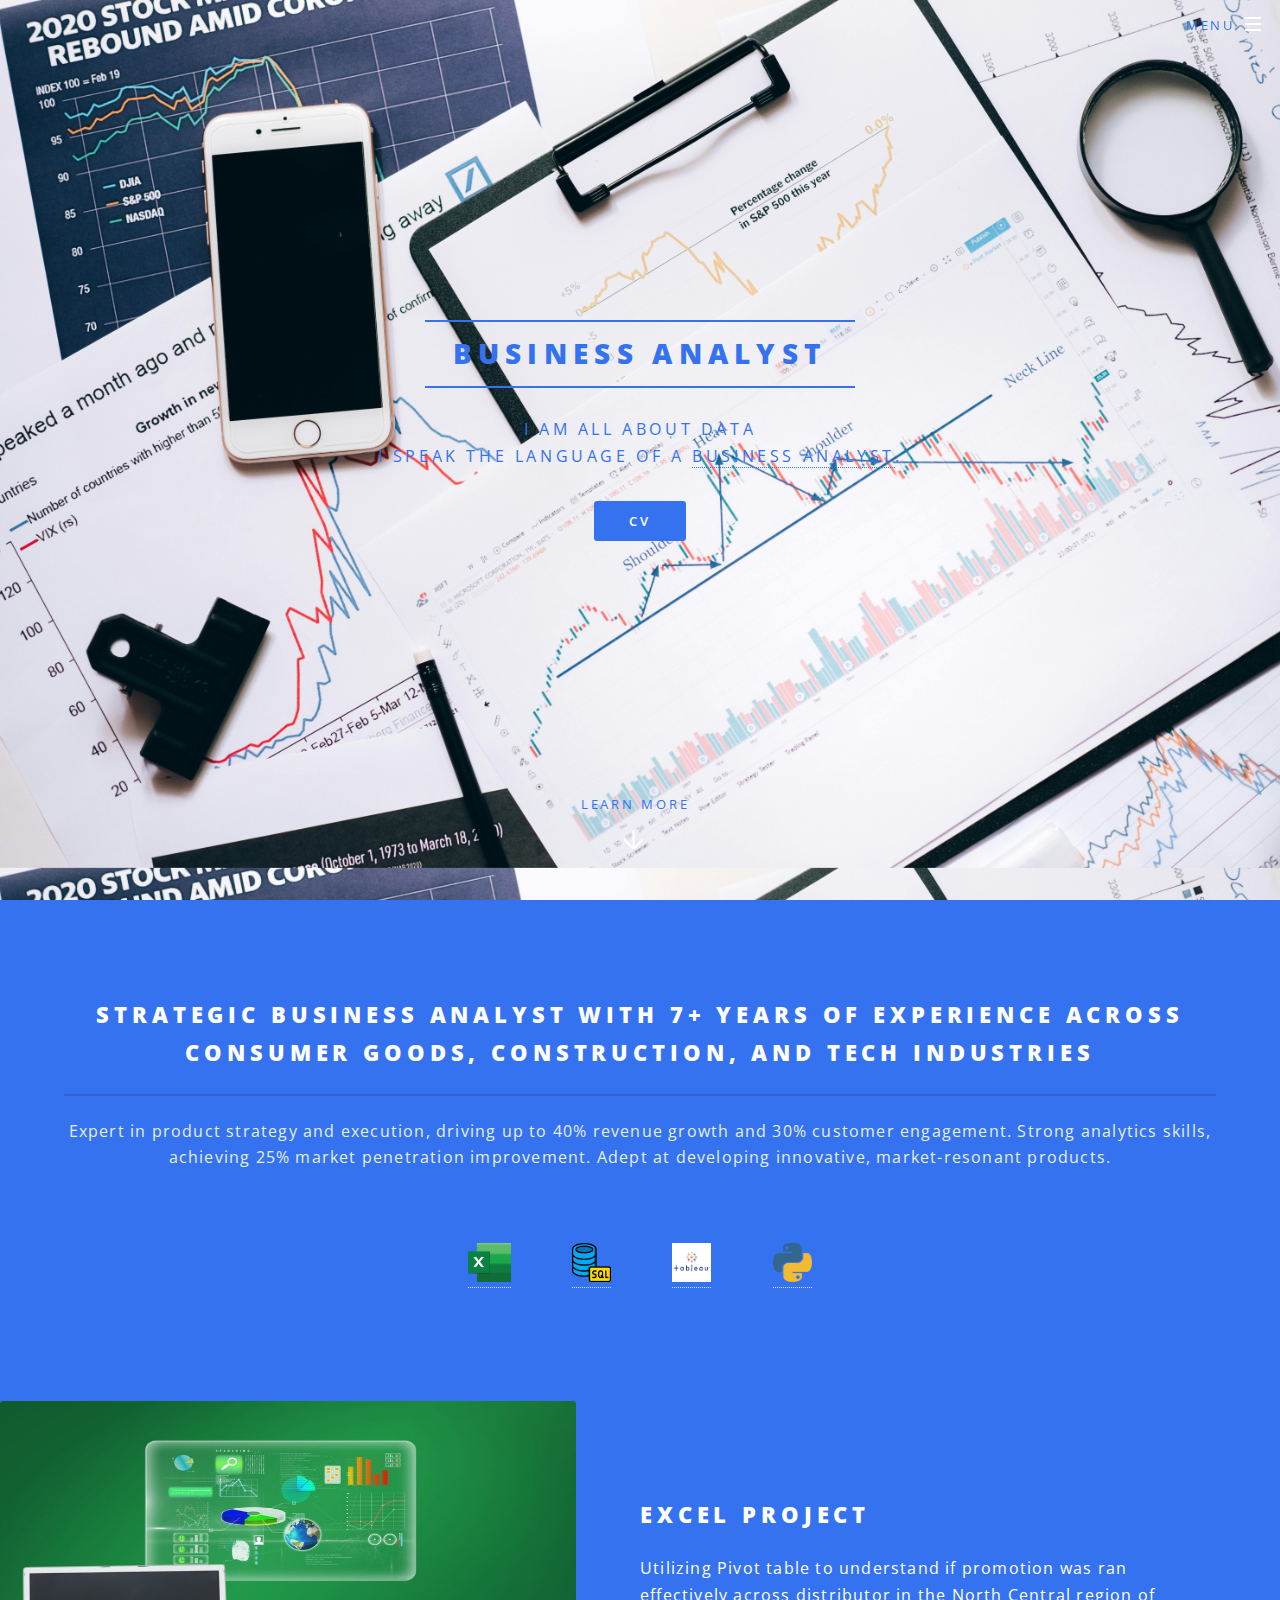
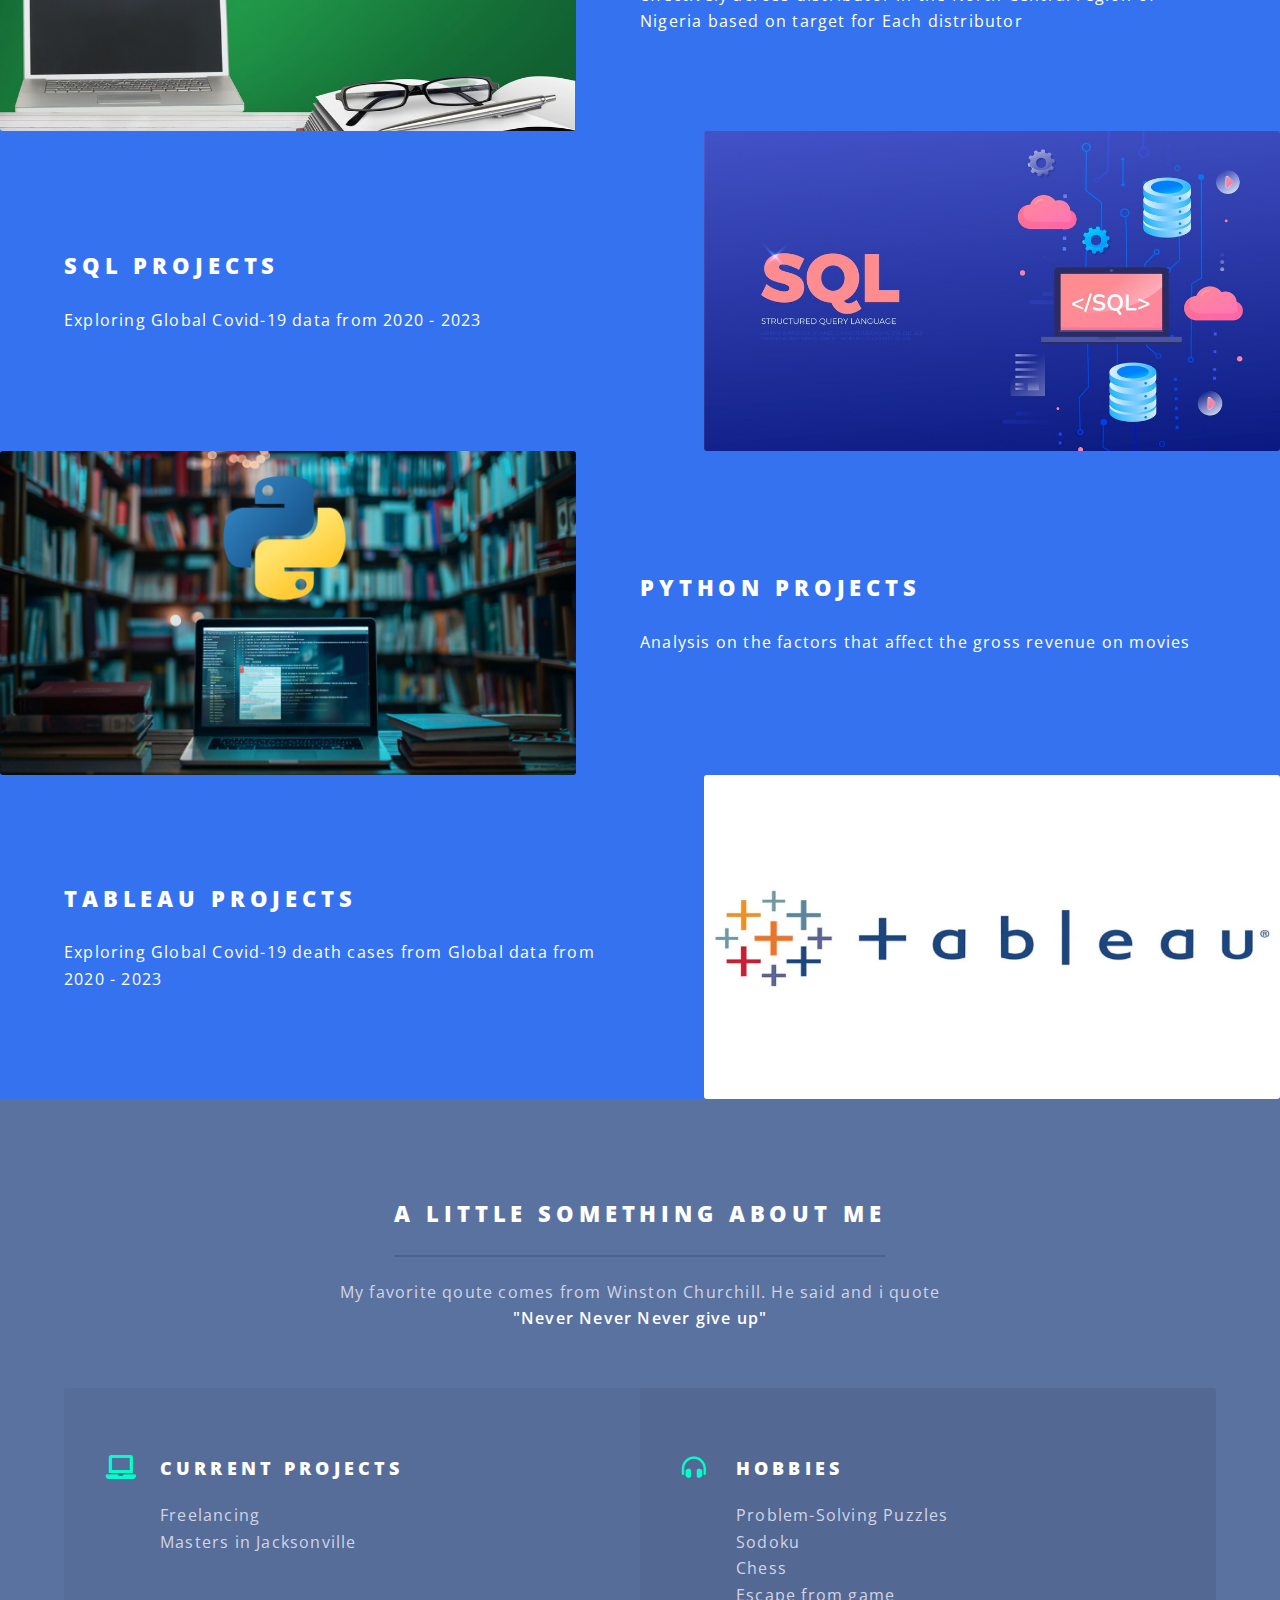
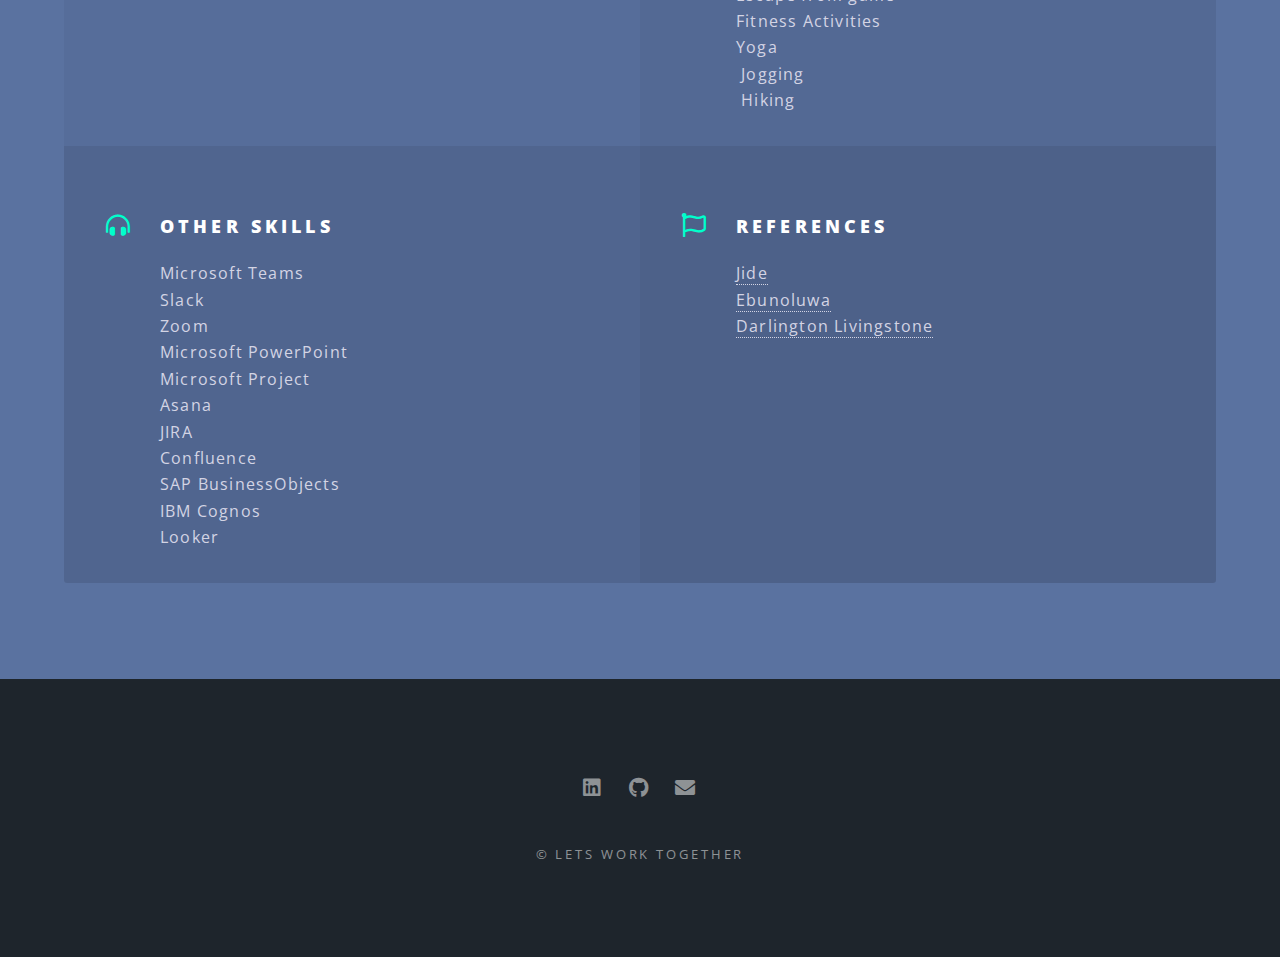
==== commit 3412cd48: "Update index.html" ====
--- a/index.html
+++ b/index.html
@@ -136,7 +136,7 @@
 									<h3>REFERENCES</h3>
 									<a href="https://www.linkedin.com/in/bukola-jide-ekunseitan-a1ba04a8/">Jide </a><br>
 									<a href="https://www.linkedin.com/in/ebunoluwa-ayodele-7439b01b0/"> Ebunoluwa</a><br>
-									<a href="https://www.linkedin.com/in/darlington-livingstone/"> Livingstone</a> 
+									<a href="https://www.linkedin.com/in/darlington-livingstone/"> Darlington Livingstone</a> 
 								</li>
 							</ul>
 						</div>
@@ -168,4 +168,4 @@
 			<script src="assets/js/main.js"></script>
 
 	</body>
-</html>+</html>
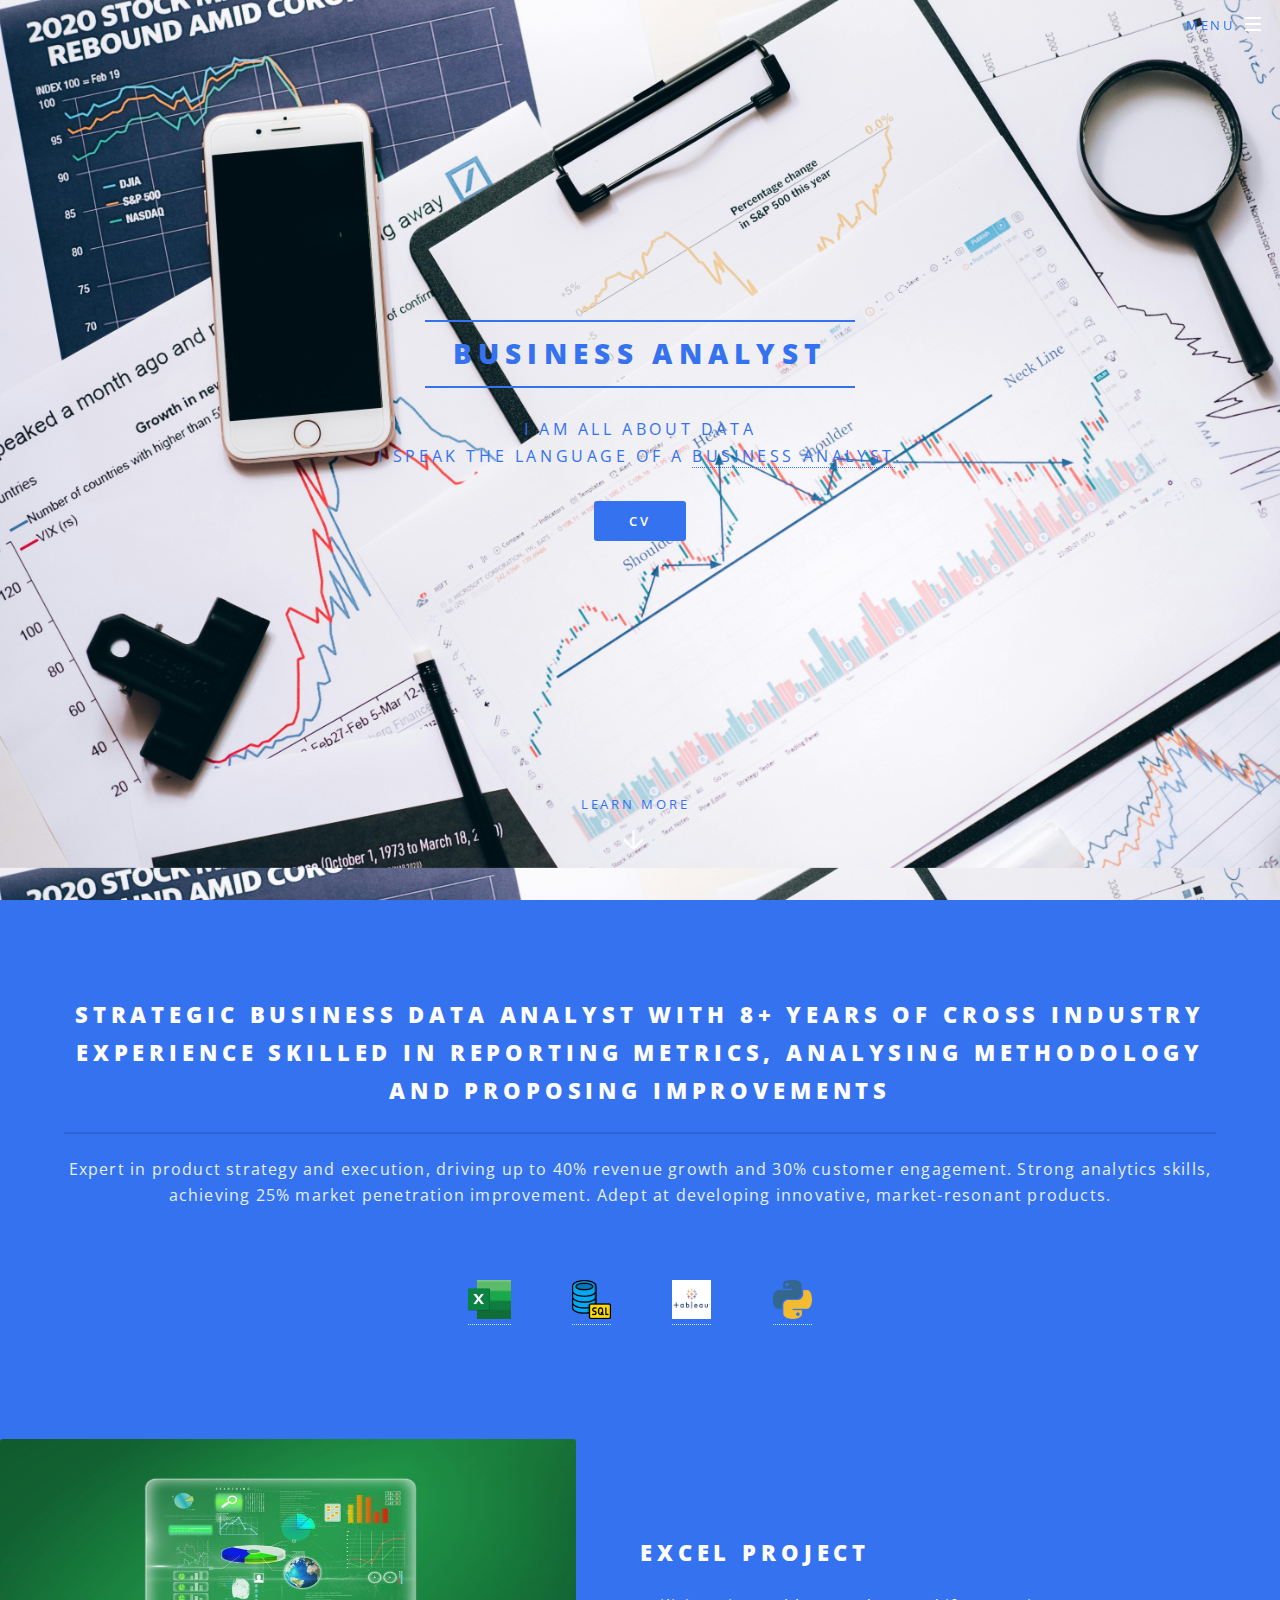
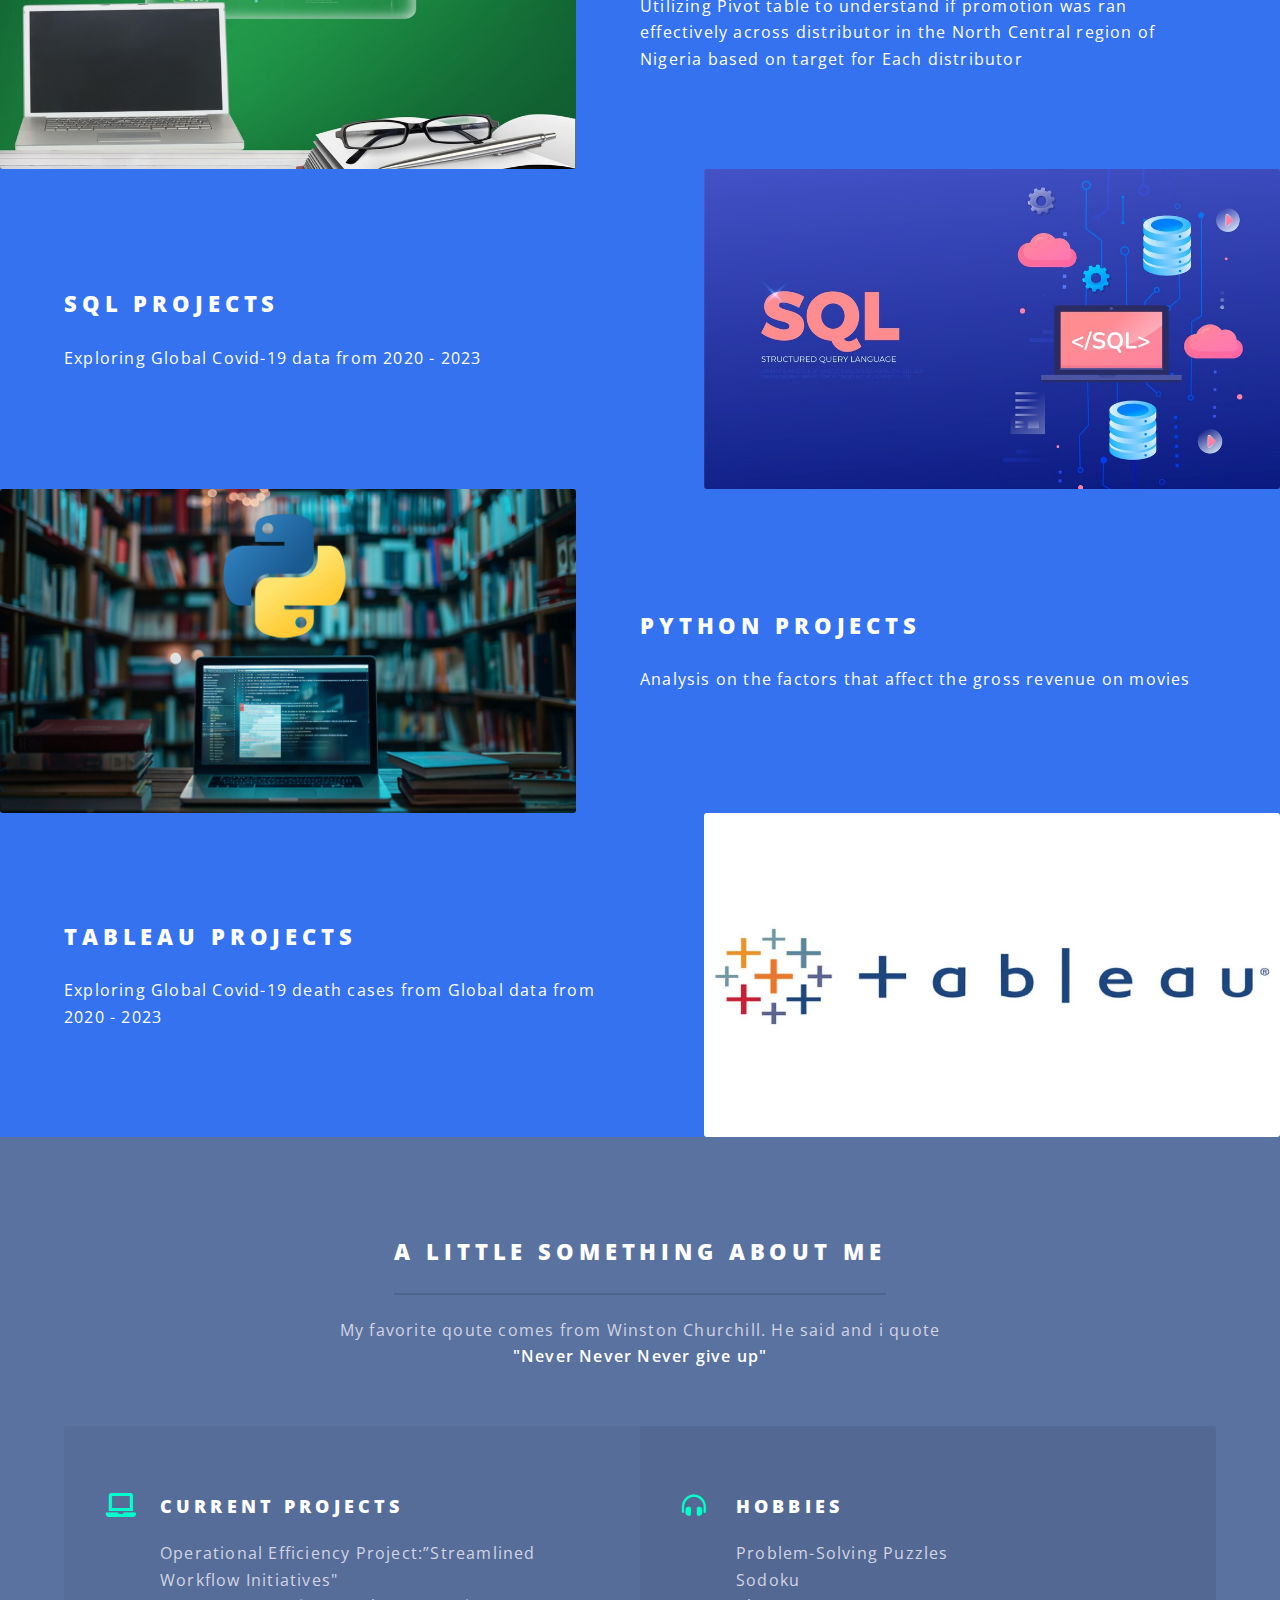
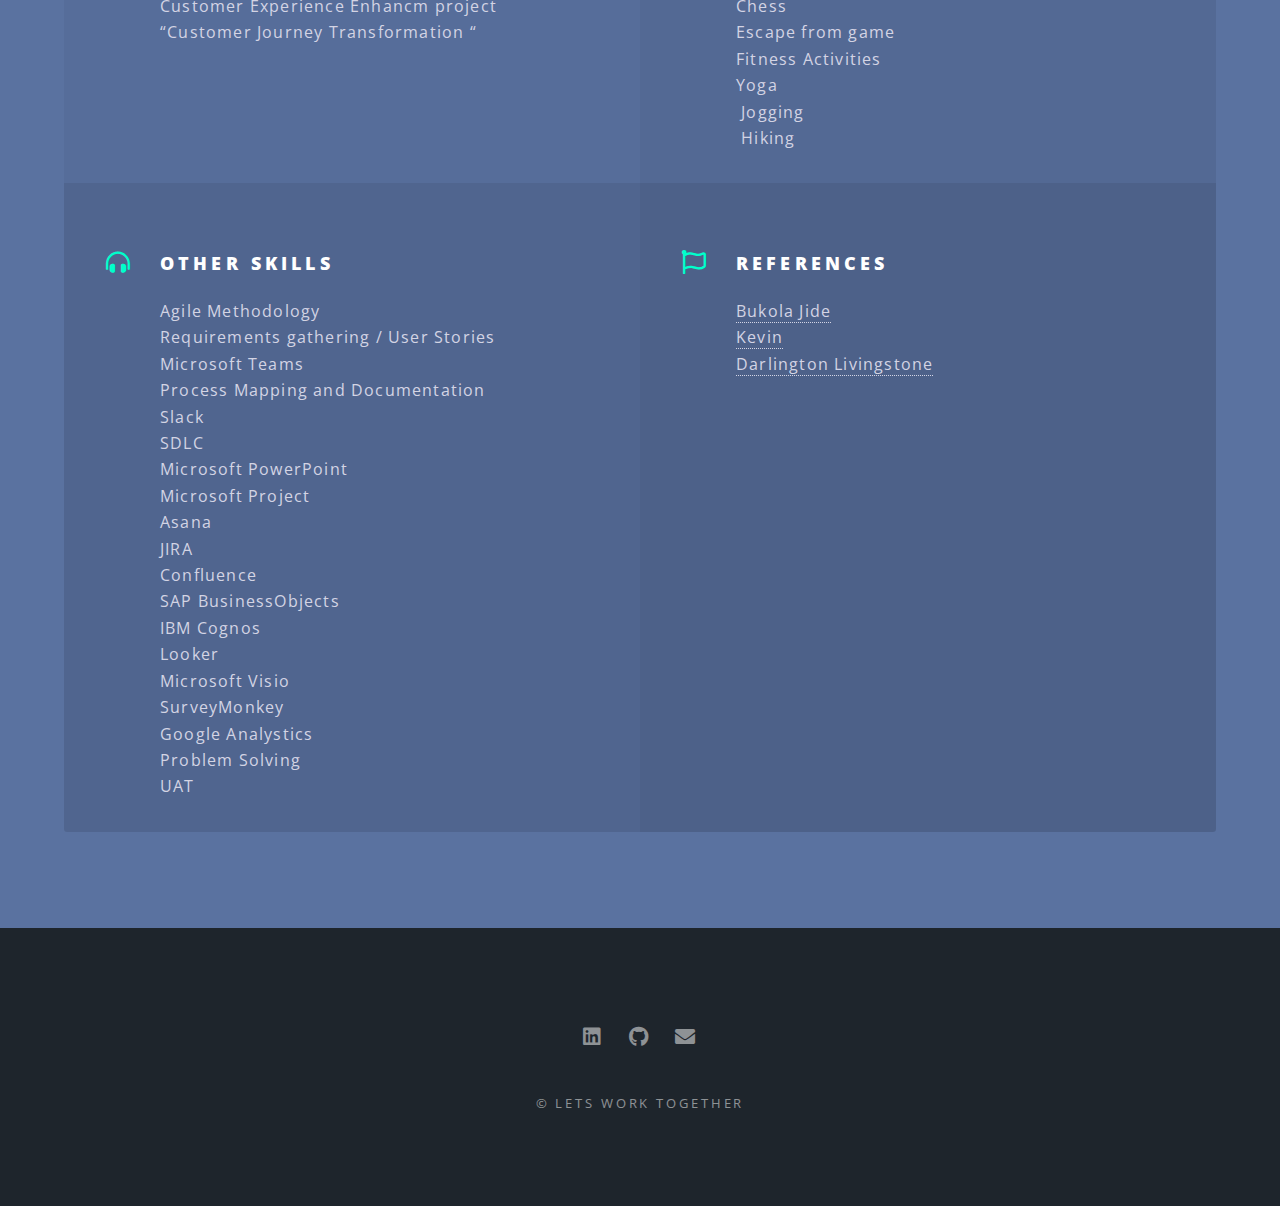
==== commit 1b7a2261: "Update index.html" ====
--- a/index.html
+++ b/index.html
@@ -52,7 +52,7 @@
 					<section id="one" class="wrapper style1 special">
 						<div class="inner">
 							<header class="major">
-								<h2>STRATEGIC BUSINESS ANALYST WITH 7+ YEARS OF EXPERIENCE ACROSS CONSUMER GOODS, CONSTRUCTION, AND TECH INDUSTRIES<br>
+								<h2>STRATEGIC BUSINESS DATA ANALYST WITH 8+ YEARS OF CROSS INDUSTRY EXPERIENCE SKILLED IN REPORTING METRICS, ANALYSING METHODOLOGY AND PROPOSING IMPROVEMENTS <br>
 								</h2>
 								<p>Expert in product strategy and execution, driving up to 40% revenue growth and 30% customer engagement.
 									 Strong analytics skills, achieving 25% market penetration improvement. Adept at developing innovative, 
@@ -62,7 +62,7 @@
 							<ul class="icons major">
 								<li><span class="label"> <a href="https://github.com/Dami457/myexcelportfolio"> <img src="images/excel.png" height="39"> </a> </span></li>
 								<li><span class="label"> <a href="https://github.com/Dami457/mysqlportfolio"> <img src="images/SQL.png" height="39"> </a> </span></li>
-								<li><span class="label"> <a> <img src="images/Tableau.png" height="39"> </a> </span></li>
+								<li><span class="label"> <a href="https://github.com/Dami457/mytableauportfolio"> <img src="images/Tableau.png" height="39"> </a> </span></li>
 								<li><span class="label"> <a href="https://github.com/Dami457/mypythonportfolio"> <img src="images/python.png" height="39"> </a> </span></li>
 							</ul>
 						</div>
@@ -116,7 +116,7 @@
 								
 								<li class="icon solid fa-laptop">
 									<h3>Current Projects</h3>
-									Freelancing<br> Masters in Jacksonville
+									Operational Efficiency Project:”Streamlined Workflow Initiatives"<br> Customer Experience Enhancm project “Customer Journey Transformation “
 								
 								</li>
 								
@@ -127,15 +127,15 @@
 
 								<li class="icon solid fa-headphones-alt">
 									<h3>OTHER SKILLS</h3>
-									Microsoft Teams<br> Slack<br> Zoom<br> Microsoft PowerPoint<br>Microsoft Project<br>
-									Asana<br> JIRA<br> Confluence <br>SAP BusinessObjects<br> IBM Cognos<br> Looker
+									Agile Methodology<br> Requirements gathering / User Stories <br> Microsoft Teams<br> Process Mapping and Documentation <br> Slack<br> SDLC<br> Microsoft PowerPoint<br>Microsoft Project<br>
+									Asana<br> JIRA<br> Confluence <br>SAP BusinessObjects<br> IBM Cognos<br> Looker <br>Microsoft Visio<br>SurveyMonkey<br> Google Analystics<br> Problem Solving<br> UAT
 
 								</li>
 								
 								<li class="icon fa-flag">
 									<h3>REFERENCES</h3>
-									<a href="https://www.linkedin.com/in/bukola-jide-ekunseitan-a1ba04a8/">Jide </a><br>
-									<a href="https://www.linkedin.com/in/ebunoluwa-ayodele-7439b01b0/"> Ebunoluwa</a><br>
+									<a href="https://www.linkedin.com/in/bukola-jide-ekunseitan-a1ba04a8/">Bukola Jide </a><br>
+									<a href="https://www.linkedin.com/in/kevin-o-3889b4168/"> Kevin </a><br>
 									<a href="https://www.linkedin.com/in/darlington-livingstone/"> Darlington Livingstone</a> 
 								</li>
 							</ul>
